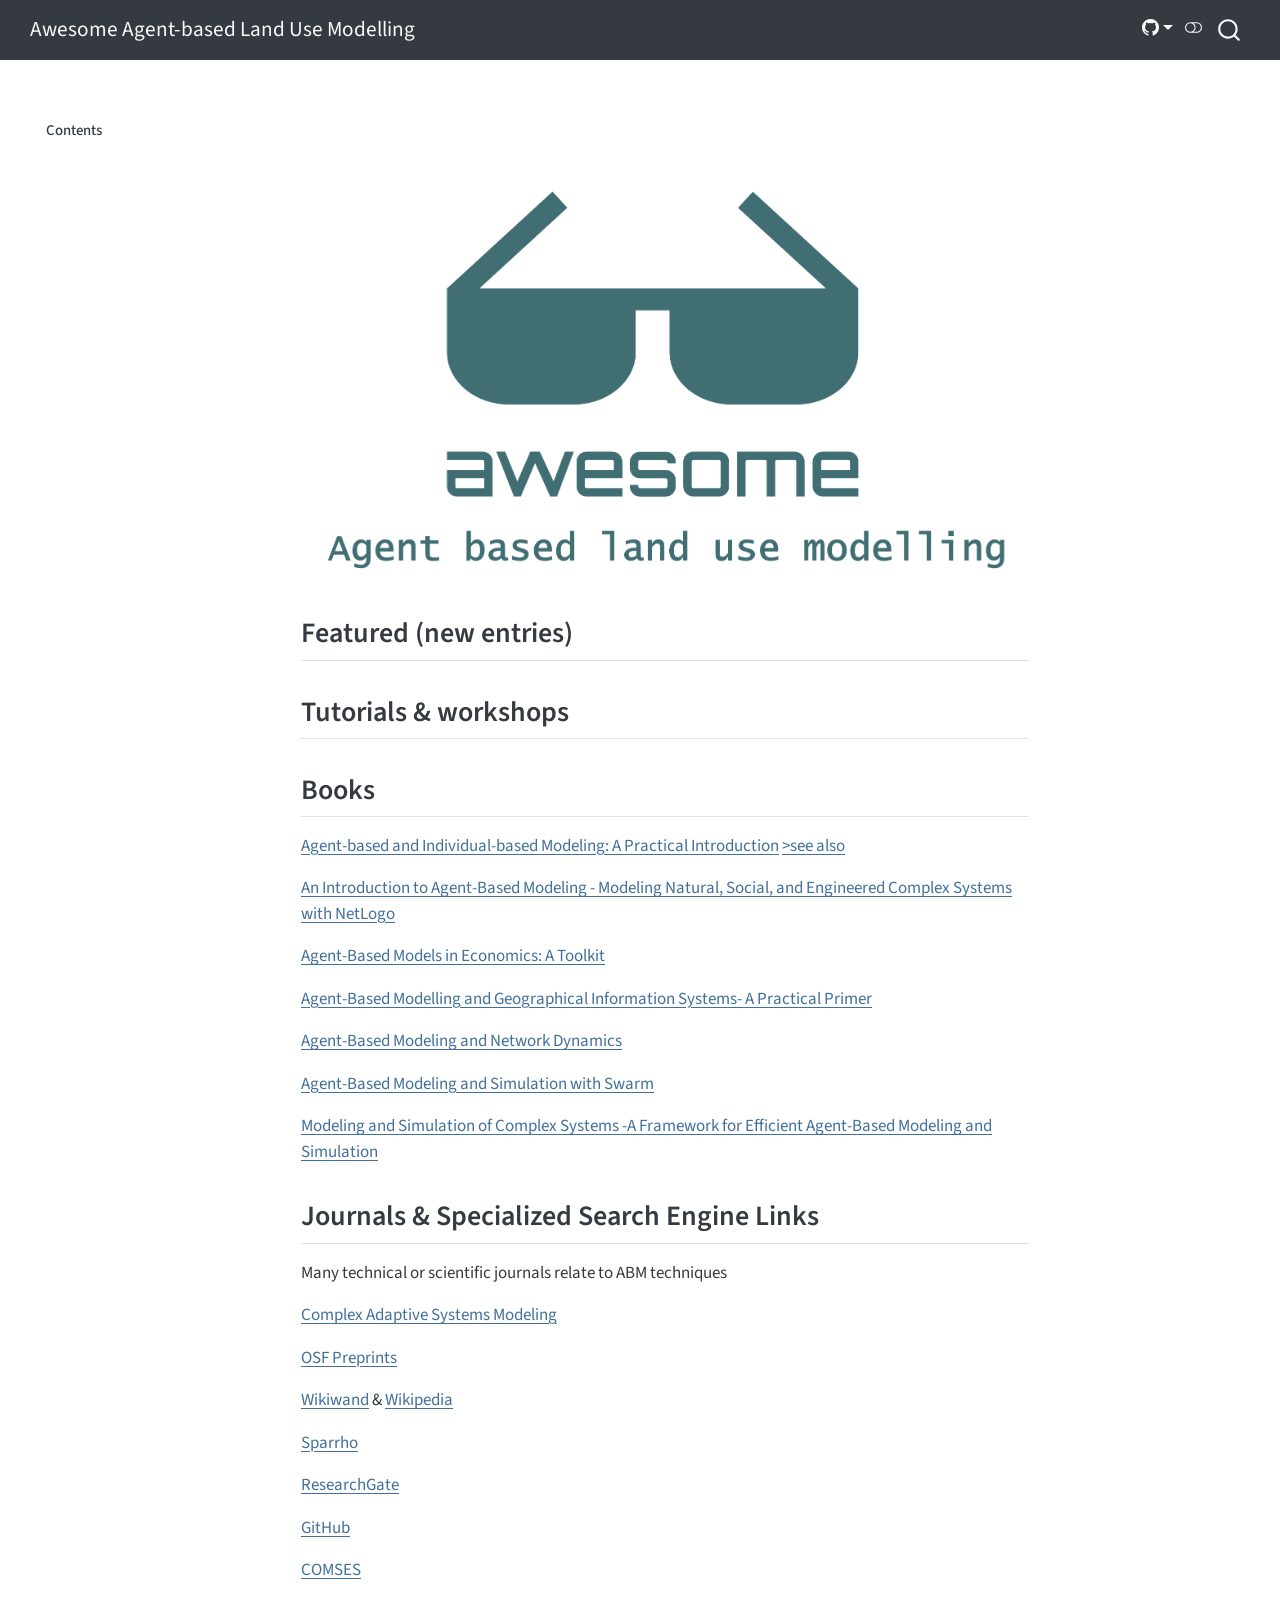
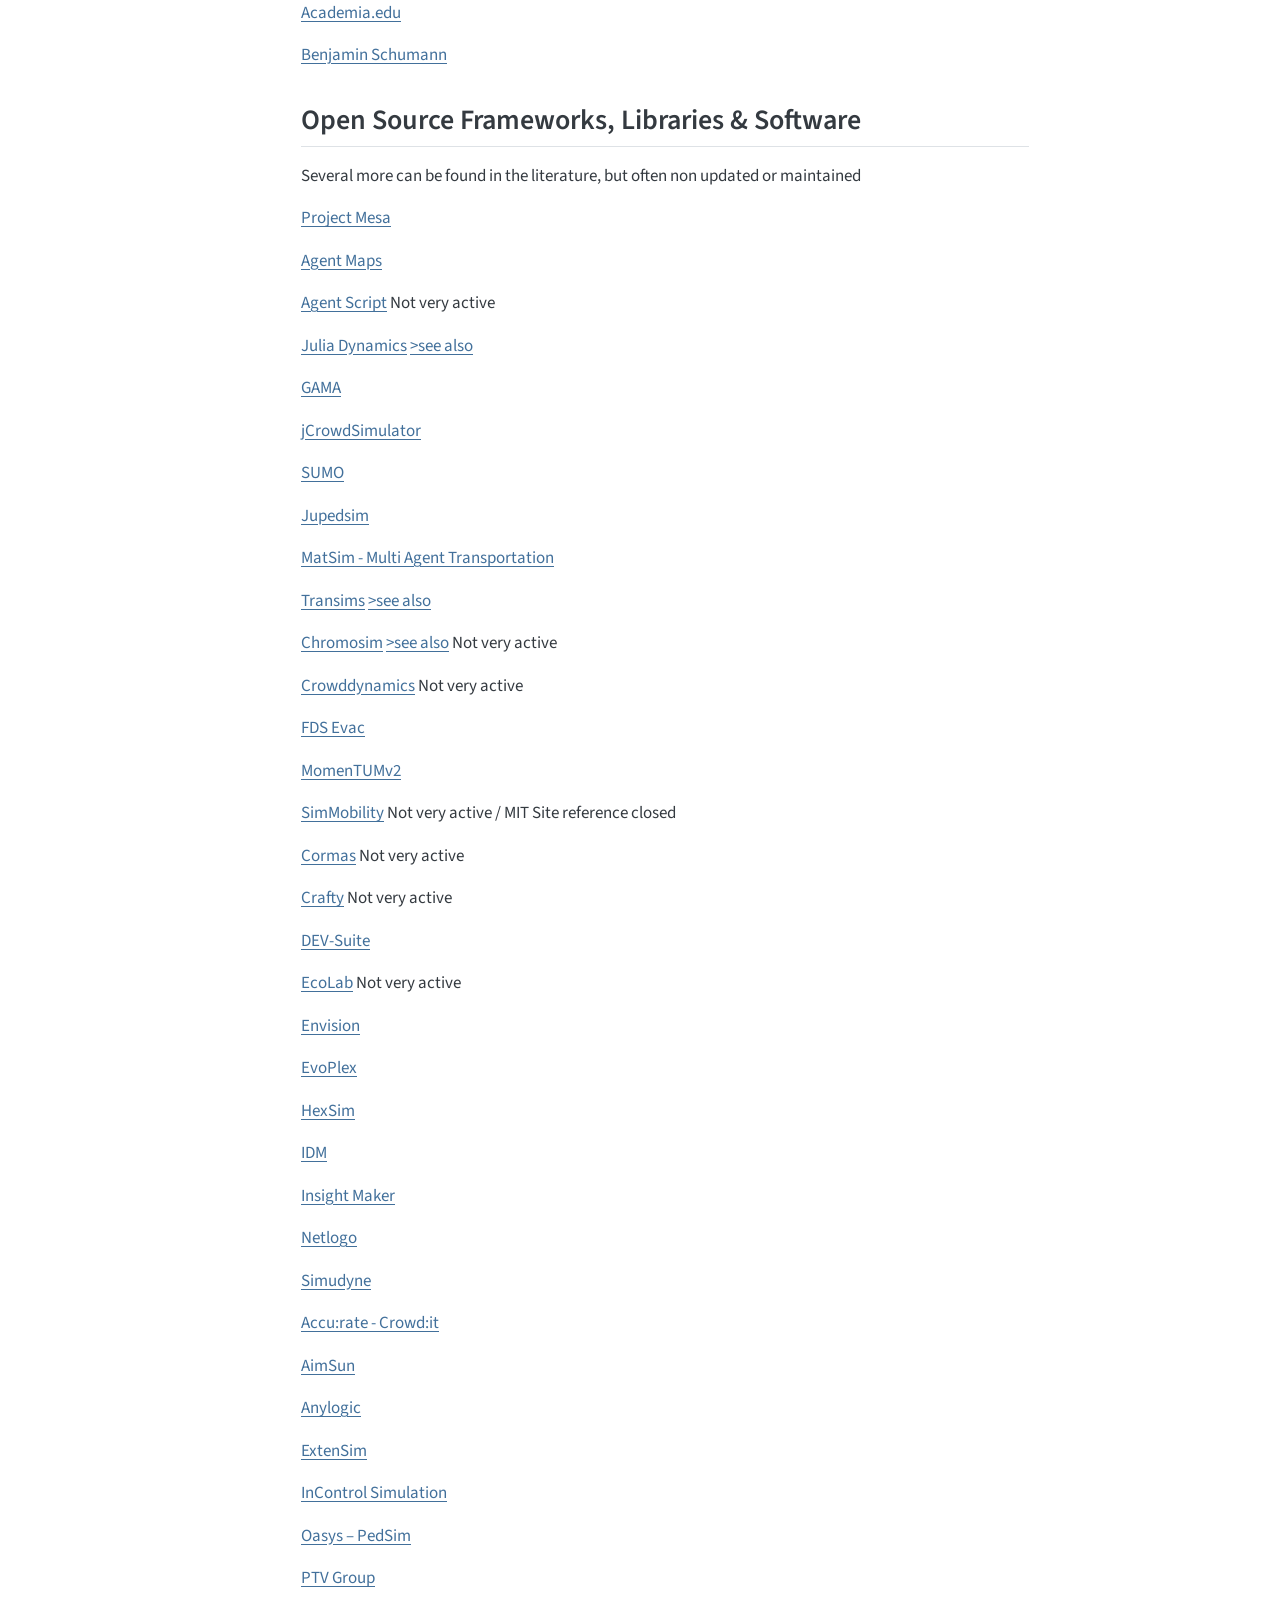
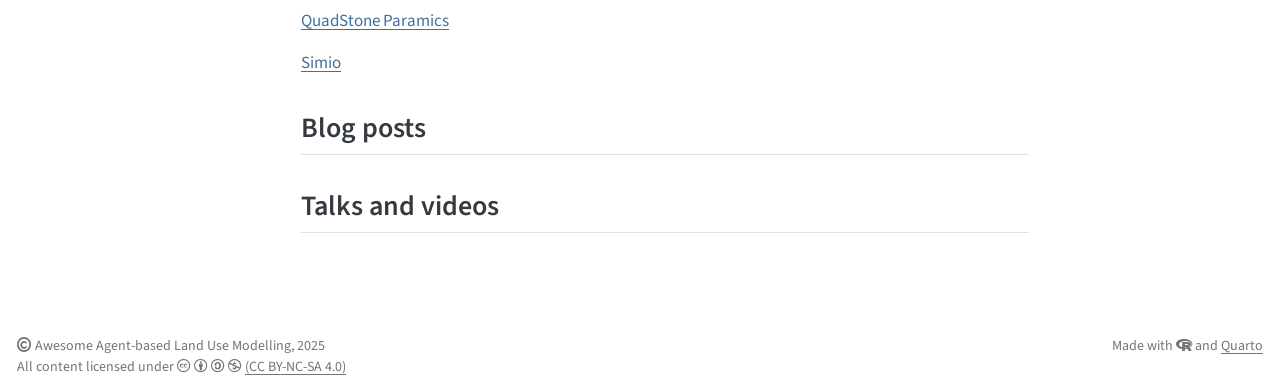
==== index.html @ b0cd5975 "Built site for gh-pages" ====
<!DOCTYPE html>
<html xmlns="http://www.w3.org/1999/xhtml" lang="en" xml:lang="en"><head>

<meta charset="utf-8">
<meta name="generator" content="quarto-1.6.42">

<meta name="viewport" content="width=device-width, initial-scale=1.0, user-scalable=yes">


<title>Awesome Agent-based Land Use Modelling</title>
<style>
code{white-space: pre-wrap;}
span.smallcaps{font-variant: small-caps;}
div.columns{display: flex; gap: min(4vw, 1.5em);}
div.column{flex: auto; overflow-x: auto;}
div.hanging-indent{margin-left: 1.5em; text-indent: -1.5em;}
ul.task-list{list-style: none;}
ul.task-list li input[type="checkbox"] {
  width: 0.8em;
  margin: 0 0.8em 0.2em -1em; /* quarto-specific, see https://github.com/quarto-dev/quarto-cli/issues/4556 */ 
  vertical-align: middle;
}
</style>


<script src="site_libs/quarto-nav/quarto-nav.js"></script>
<script src="site_libs/quarto-nav/headroom.min.js"></script>
<script src="site_libs/clipboard/clipboard.min.js"></script>
<script src="site_libs/quarto-search/autocomplete.umd.js"></script>
<script src="site_libs/quarto-search/fuse.min.js"></script>
<script src="site_libs/quarto-search/quarto-search.js"></script>
<meta name="quarto:offset" content="./">
<script src="site_libs/quarto-html/quarto.js"></script>
<script src="site_libs/quarto-html/popper.min.js"></script>
<script src="site_libs/quarto-html/tippy.umd.min.js"></script>
<script src="site_libs/quarto-html/anchor.min.js"></script>
<link href="site_libs/quarto-html/tippy.css" rel="stylesheet">
<link href="site_libs/quarto-html/quarto-syntax-highlighting-2f5df379a58b258e96c21c0638c20c03.css" rel="stylesheet" class="quarto-color-scheme" id="quarto-text-highlighting-styles">
<link href="site_libs/quarto-html/quarto-syntax-highlighting-dark-b53751a350365c71b6c909e95f209ed1.css" rel="prefetch" class="quarto-color-scheme quarto-color-alternate" id="quarto-text-highlighting-styles">
<script src="site_libs/bootstrap/bootstrap.min.js"></script>
<link href="site_libs/bootstrap/bootstrap-icons.css" rel="stylesheet">
<link href="site_libs/bootstrap/bootstrap-79fc0faba8f93c1e9584145461dfc6f0.min.css" rel="stylesheet" append-hash="true" class="quarto-color-scheme" id="quarto-bootstrap" data-mode="light">
<link href="site_libs/bootstrap/bootstrap-dark-ed43f40da3b7c6a1f9d95bc47860536c.min.css" rel="prefetch" append-hash="true" class="quarto-color-scheme quarto-color-alternate" id="quarto-bootstrap" data-mode="dark">
<link href="site_libs/quarto-contrib/fontawesome6-0.1.0/all.css" rel="stylesheet">
<link href="site_libs/quarto-contrib/fontawesome6-0.1.0/latex-fontsize.css" rel="stylesheet">
<script src="site_libs/quarto-contrib/glightbox/glightbox.min.js"></script>
<link href="site_libs/quarto-contrib/glightbox/glightbox.min.css" rel="stylesheet">
<link href="site_libs/quarto-contrib/glightbox/lightbox.css" rel="stylesheet">
<script id="quarto-search-options" type="application/json">{
  "location": "navbar",
  "copy-button": false,
  "collapse-after": 3,
  "panel-placement": "end",
  "type": "overlay",
  "limit": 50,
  "keyboard-shortcut": [
    "f",
    "/",
    "s"
  ],
  "show-item-context": false,
  "language": {
    "search-no-results-text": "No results",
    "search-matching-documents-text": "matching documents",
    "search-copy-link-title": "Copy link to search",
    "search-hide-matches-text": "Hide additional matches",
    "search-more-match-text": "more match in this document",
    "search-more-matches-text": "more matches in this document",
    "search-clear-button-title": "Clear",
    "search-text-placeholder": "",
    "search-detached-cancel-button-title": "Cancel",
    "search-submit-button-title": "Submit",
    "search-label": "Search"
  }
}</script>
<script async="" src="https://www.googletagmanager.com/gtag/js?id=G-9CCC34ZV10"></script>

<script type="text/javascript">

window.dataLayer = window.dataLayer || [];
function gtag(){dataLayer.push(arguments);}
gtag('js', new Date());
gtag('config', 'G-9CCC34ZV10', { 'anonymize_ip': true});
</script>


<link rel="stylesheet" href="index.css">
<meta property="og:title" content="Awesome Agent-based Land Use Modelling">
<meta property="og:description" content="An Awesome List of resources for Agent-based Land Use Modelling">
<meta property="og:image" content="https://github.com/awesome-ABM-LU/media/media.png">
<meta property="og:site_name" content="Awesome Agent-based Land Use Modelling">
<meta property="og:image:height" content="2407">
<meta property="og:image:width" content="3558">
</head>

<body class="nav-sidebar floating nav-fixed">

<div id="quarto-search-results"></div>
  <header id="quarto-header" class="headroom fixed-top">
    <nav class="navbar navbar-expand-lg " data-bs-theme="dark">
      <div class="navbar-container container-fluid">
      <div class="navbar-brand-container mx-auto">
    <a class="navbar-brand" href="./index.html">
    <span class="navbar-title">Awesome Agent-based Land Use Modelling</span>
    </a>
  </div>
        <div class="quarto-navbar-tools tools-end">
    <div class="dropdown">
      <a href="" title="" id="quarto-navigation-tool-dropdown-0" class="quarto-navigation-tool dropdown-toggle px-1" data-bs-toggle="dropdown" aria-expanded="false" role="link" aria-label=""><i class="bi bi-github"></i></a>
      <ul class="dropdown-menu dropdown-menu-end" aria-labelledby="quarto-navigation-tool-dropdown-0">
          <li>
            <a class="dropdown-item quarto-navbar-tools-item" href="https://github.com/awesome-ABM-LU/awesome-ABM-LU">
            Source Code
            </a>
          </li>
          <li>
            <a class="dropdown-item quarto-navbar-tools-item" href="https://github.com/awesome-ABM-LU/awesome-ABM-LU/issues">
            Report a Bug
            </a>
          </li>
      </ul>
    </div>
  <a href="" class="quarto-color-scheme-toggle quarto-navigation-tool  px-1" onclick="window.quartoToggleColorScheme(); return false;" title="Toggle dark mode"><i class="bi"></i></a>
</div>
          <div id="quarto-search" class="" title="Search"></div>
      </div> <!-- /container-fluid -->
    </nav>
  <nav class="quarto-secondary-nav">
    <div class="container-fluid d-flex">
      <button type="button" class="quarto-btn-toggle btn" data-bs-toggle="collapse" role="button" data-bs-target=".quarto-sidebar-collapse-item" aria-controls="quarto-sidebar" aria-expanded="false" aria-label="Toggle sidebar navigation" onclick="if (window.quartoToggleHeadroom) { window.quartoToggleHeadroom(); }">
        <i class="bi bi-layout-text-sidebar-reverse"></i>
      </button>
        <nav class="quarto-page-breadcrumbs" aria-label="breadcrumb"><ol class="breadcrumb"></ol></nav>
        <a class="flex-grow-1" role="navigation" data-bs-toggle="collapse" data-bs-target=".quarto-sidebar-collapse-item" aria-controls="quarto-sidebar" aria-expanded="false" aria-label="Toggle sidebar navigation" onclick="if (window.quartoToggleHeadroom) { window.quartoToggleHeadroom(); }">      
        </a>
      <button type="button" class="btn quarto-search-button" aria-label="Search" onclick="window.quartoOpenSearch();">
        <i class="bi bi-search"></i>
      </button>
    </div>
  </nav>
</header>
<!-- content -->
<div id="quarto-content" class="quarto-container page-columns page-rows-contents page-layout-article page-navbar">
<!-- sidebar -->
  <nav id="quarto-sidebar" class="sidebar collapse collapse-horizontal quarto-sidebar-collapse-item sidebar-navigation floating overflow-auto">
        <div class="mt-2 flex-shrink-0 align-items-center">
        <div class="sidebar-search">
        <div id="quarto-search" class="" title="Search"></div>
        </div>
        </div>
    <nav id="TOC" role="doc-toc" class="toc-active">
    <h2 id="toc-title">Contents</h2>
   
  <ul class="collapse">
  <li><a href="#featured-new-entries" id="toc-featured-new-entries" class="nav-link active" data-scroll-target="#featured-new-entries">Featured (new entries)</a></li>
  <li><a href="#tutorials-workshops" id="toc-tutorials-workshops" class="nav-link" data-scroll-target="#tutorials-workshops">Tutorials &amp; workshops</a></li>
  <li><a href="#books" id="toc-books" class="nav-link" data-scroll-target="#books">Books</a></li>
  <li><a href="#journals--specialized-search-engine-links" id="toc-journals--specialized-search-engine-links" class="nav-link" data-scroll-target="#journals--specialized-search-engine-links">Journals &amp; Specialized Search Engine Links</a></li>
  <li><a href="#open-source-frameworks-libraries--software" id="toc-open-source-frameworks-libraries--software" class="nav-link" data-scroll-target="#open-source-frameworks-libraries--software">Open Source Frameworks, Libraries &amp; Software</a></li>
  <li><a href="#blog-posts" id="toc-blog-posts" class="nav-link" data-scroll-target="#blog-posts">Blog posts</a></li>
  <li><a href="#talks-and-videos" id="toc-talks-and-videos" class="nav-link" data-scroll-target="#talks-and-videos">Talks and videos</a></li>
  </ul>
</nav>
</nav>
<div id="quarto-sidebar-glass" class="quarto-sidebar-collapse-item" data-bs-toggle="collapse" data-bs-target=".quarto-sidebar-collapse-item"></div>
<!-- margin-sidebar -->
    <div id="quarto-margin-sidebar" class="sidebar margin-sidebar zindex-bottom">
    </div>
<!-- main -->
<main class="content" id="quarto-document-content"><header id="title-block-header" class="quarto-title-block"></header>




<p><a href="media/media.png" class="lightbox" data-gallery="quarto-lightbox-gallery-1"><img src="media/media.png" class="img-fluid"></a></p>
<!-- {{< include sections/Contents.qmd >}} -->
<section id="featured-new-entries" class="level2">
<h2 class="anchored" data-anchor-id="featured-new-entries">Featured (new entries)</h2>
<!--lint enable awesome-list-item-->
<!--lint enable double-link-->
</section>
<section id="tutorials-workshops" class="level2">
<h2 class="anchored" data-anchor-id="tutorials-workshops">Tutorials &amp; workshops</h2>
</section>
<section id="books" class="level2">
<h2 class="anchored" data-anchor-id="books">Books</h2>
<p><a href="http://www.railsback-grimm-abm-book.com/">Agent-based and Individual-based Modeling: A Practical Introduction</a> <a href="https://press.princeton.edu/books/paperback/9780691096667/individual-based-modeling-and-ecology">&gt;see also</a></p>
<p><a href="https://mitpress.mit.edu/books/introduction-agent-based-modeling">An Introduction to Agent-Based Modeling - Modeling Natural, Social, and Engineered Complex Systems with NetLogo</a></p>
<p><a href="https://www.amazon.com/Agent-Based-Models-Economics-Domenico-Delli/dp/1108414990">Agent-Based Models in Economics: A Toolkit</a></p>
<p><a href="https://uk.sagepub.com/en-gb/eur/agent-based-modelling-and-geographical-information-systems/book250134">Agent-Based Modelling and Geographical Information Systems- A Practical Primer</a></p>
<p><a href="https://oxford.universitypressscholarship.com/view/10.1093/acprof:oso/9780198708285.001.0001/acprof-9780198708285?rskey=7mwT7m&amp;result=2">Agent-Based Modeling and Network Dynamics</a></p>
<p><a href="https://www.routledge.com/Agent-Based-Modeling-and-Simulation-with-Swarm-1st-Edition/Iba/p/book/9781138033702">Agent-Based Modeling and Simulation with Swarm</a></p>
<p><a href="https://www.springer.com/gp/book/9783658075286">Modeling and Simulation of Complex Systems -A Framework for Efficient Agent-Based Modeling and Simulation</a></p>
</section>
<section id="journals--specialized-search-engine-links" class="level2">
<h2 class="anchored" data-anchor-id="journals--specialized-search-engine-links">Journals &amp; Specialized Search Engine Links</h2>
<p>Many technical or scientific journals relate to ABM techniques</p>
<p><a href="https://link.springer.com/journal/40294">Complex Adaptive Systems Modeling</a></p>
<p><a href="https://osf.io/preprints/discover?q=Agent%20Based%20Modeling">OSF Preprints</a></p>
<p><a href="https://www.wikiwand.com/en/Agent-based_model">Wikiwand</a> &amp; <a href="https://en.wikipedia.org/wiki/Agent-based_model">Wikipedia</a></p>
<p><a href="https://www.sparrho.com/search/agent%20based%20modeling/">Sparrho</a></p>
<p><a href="https://www.researchgate.net/search.Search.html?type=researcher&amp;query=agent%20based%20modeling">ResearchGate</a></p>
<p><a href="https://github.com/search?q=agent+based+modeling&amp;type=Repositories">GitHub</a></p>
<p><a href="https://www.comses.net/resources/modeling-frameworks/">COMSES</a></p>
<p><a href="https://www.academia.edu/search?q=Agent%20Based%20Modeling">Academia.edu</a></p>
<p><a href="https://www.benjamin-schumann.com/blog">Benjamin Schumann</a></p>
</section>
<section id="open-source-frameworks-libraries--software" class="level2">
<h2 class="anchored" data-anchor-id="open-source-frameworks-libraries--software">Open Source Frameworks, Libraries &amp; Software</h2>
<p>Several more can be found in the literature, but often non updated or maintained</p>
<p><a href="https://github.com/projectmesa/mesa">Project Mesa</a></p>
<p><a href="https://github.com/noncomputable/AgentMaps">Agent Maps</a></p>
<p><a href="https://github.com/backspaces/agentscript0">Agent Script</a> Not very active</p>
<p><a href="https://github.com/JuliaDynamics/Agents.jl">Julia Dynamics</a> <a href="https://julialang.org/">&gt;see also</a></p>
<p><a href="https://gama-platform.github.io/">GAMA</a></p>
<p><a href="https://github.com/FraunhoferIVI/jCrowdSimulator">jCrowdSimulator</a></p>
<p><a href="https://sumo.dlr.de/docs/index.html">SUMO</a></p>
<p><a href="http://www.jupedsim.org">Jupedsim</a></p>
<p><a href="https://www.matsim.org">MatSim - Multi Agent Transportation</a></p>
<p><a href="https://en.wikipedia.org/wiki/Transims">Transims</a> <a href="https://code.google.com/archive/p/transims/">&gt;see also</a></p>
<p><a href="https://github.com/sylvain-faure/cromosim">Chromosim</a> <a href="http://www.cromosim.fr">&gt;see also</a> Not very active</p>
<p><a href="https://github.com/jaantollander/crowddynamics">Crowddynamics</a> Not very active</p>
<p><a href="https://github.com/firemodels/fds">FDS Evac</a></p>
<p><a href="https://github.com/tumcms/MomenTUM">MomenTUMv2</a></p>
<p><a href="https://github.com/smart-fm/simmobility-prod">SimMobility</a> Not very active / MIT Site reference closed</p>
<p><a href="http://cormas.cirad.fr/en/outil/outil.htm">Cormas</a> Not very active</p>
<p><a href="https://www.wiki.ed.ac.uk/display/CRAFTY/Home">Crafty</a> Not very active</p>
<p><a href="https://acims.asu.edu/software/devs-suite/">DEV-Suite</a></p>
<p><a href="http://ecolab.sourceforge.net">EcoLab</a> Not very active</p>
<p><a href="http://envision.bioe.orst.edu">Envision</a></p>
<p><a href="https://evoplex.org">EvoPlex</a></p>
<p><a href="https://www.hexsim.net">HexSim</a></p>
<p><a href="https://www.idmod.org/documentation">IDM</a></p>
<p><a href="https://insightmaker.com">Insight Maker</a></p>
<p><a href="https://ccl.northwestern.edu/netlogo/">Netlogo</a></p>
<p><a href="https://simudyne.com">Simudyne</a></p>
<p><a href="https://www.accu-rate.de/en/">Accu:rate - Crowd:it</a></p>
<p><a href="https://www.aimsun.com/">AimSun</a></p>
<p><a href="https://www.anylogic.com/">Anylogic</a></p>
<p><a href="https://extendsim.com/">ExtenSim</a></p>
<p><a href="https://www.incontrolsim.com/">InControl Simulation</a></p>
<p><a href="https://www.oasys-software.com/">Oasys – PedSim</a></p>
<p><a href="https://www.ptvgroup.com/en/">PTV Group</a></p>
<p><a href="http://www.paramics-online.com/">QuadStone Paramics</a></p>
<p><a href="https://www.simio.com/">Simio</a></p>
</section>
<section id="blog-posts" class="level2">
<h2 class="anchored" data-anchor-id="blog-posts">Blog posts</h2>
</section>
<section id="talks-and-videos" class="level2">
<h2 class="anchored" data-anchor-id="talks-and-videos">Talks and videos</h2>


</section>

<a onclick="window.scrollTo(0, 0); return false;" role="button" id="quarto-back-to-top"><i class="bi bi-arrow-up"></i> Back to top</a></main> <!-- /main -->
<script id="quarto-html-after-body" type="application/javascript">
window.document.addEventListener("DOMContentLoaded", function (event) {
  const toggleBodyColorMode = (bsSheetEl) => {
    const mode = bsSheetEl.getAttribute("data-mode");
    const bodyEl = window.document.querySelector("body");
    if (mode === "dark") {
      bodyEl.classList.add("quarto-dark");
      bodyEl.classList.remove("quarto-light");
    } else {
      bodyEl.classList.add("quarto-light");
      bodyEl.classList.remove("quarto-dark");
    }
  }
  const toggleBodyColorPrimary = () => {
    const bsSheetEl = window.document.querySelector("link#quarto-bootstrap");
    if (bsSheetEl) {
      toggleBodyColorMode(bsSheetEl);
    }
  }
  toggleBodyColorPrimary();  
  const disableStylesheet = (stylesheets) => {
    for (let i=0; i < stylesheets.length; i++) {
      const stylesheet = stylesheets[i];
      stylesheet.rel = 'prefetch';
    }
  }
  const enableStylesheet = (stylesheets) => {
    for (let i=0; i < stylesheets.length; i++) {
      const stylesheet = stylesheets[i];
      stylesheet.rel = 'stylesheet';
    }
  }
  const manageTransitions = (selector, allowTransitions) => {
    const els = window.document.querySelectorAll(selector);
    for (let i=0; i < els.length; i++) {
      const el = els[i];
      if (allowTransitions) {
        el.classList.remove('notransition');
      } else {
        el.classList.add('notransition');
      }
    }
  }
  const toggleGiscusIfUsed = (isAlternate, darkModeDefault) => {
    const baseTheme = document.querySelector('#giscus-base-theme')?.value ?? 'light';
    const alternateTheme = document.querySelector('#giscus-alt-theme')?.value ?? 'dark';
    let newTheme = '';
    if(darkModeDefault) {
      newTheme = isAlternate ? baseTheme : alternateTheme;
    } else {
      newTheme = isAlternate ? alternateTheme : baseTheme;
    }
    const changeGiscusTheme = () => {
      // From: https://github.com/giscus/giscus/issues/336
      const sendMessage = (message) => {
        const iframe = document.querySelector('iframe.giscus-frame');
        if (!iframe) return;
        iframe.contentWindow.postMessage({ giscus: message }, 'https://giscus.app');
      }
      sendMessage({
        setConfig: {
          theme: newTheme
        }
      });
    }
    const isGiscussLoaded = window.document.querySelector('iframe.giscus-frame') !== null;
    if (isGiscussLoaded) {
      changeGiscusTheme();
    }
  }
  const toggleColorMode = (alternate) => {
    // Switch the stylesheets
    const alternateStylesheets = window.document.querySelectorAll('link.quarto-color-scheme.quarto-color-alternate');
    manageTransitions('#quarto-margin-sidebar .nav-link', false);
    if (alternate) {
      enableStylesheet(alternateStylesheets);
      for (const sheetNode of alternateStylesheets) {
        if (sheetNode.id === "quarto-bootstrap") {
          toggleBodyColorMode(sheetNode);
        }
      }
    } else {
      disableStylesheet(alternateStylesheets);
      toggleBodyColorPrimary();
    }
    manageTransitions('#quarto-margin-sidebar .nav-link', true);
    // Switch the toggles
    const toggles = window.document.querySelectorAll('.quarto-color-scheme-toggle');
    for (let i=0; i < toggles.length; i++) {
      const toggle = toggles[i];
      if (toggle) {
        if (alternate) {
          toggle.classList.add("alternate");     
        } else {
          toggle.classList.remove("alternate");
        }
      }
    }
    // Hack to workaround the fact that safari doesn't
    // properly recolor the scrollbar when toggling (#1455)
    if (navigator.userAgent.indexOf('Safari') > 0 && navigator.userAgent.indexOf('Chrome') == -1) {
      manageTransitions("body", false);
      window.scrollTo(0, 1);
      setTimeout(() => {
        window.scrollTo(0, 0);
        manageTransitions("body", true);
      }, 40);  
    }
  }
  const isFileUrl = () => { 
    return window.location.protocol === 'file:';
  }
  const hasAlternateSentinel = () => {  
    let styleSentinel = getColorSchemeSentinel();
    if (styleSentinel !== null) {
      return styleSentinel === "alternate";
    } else {
      return false;
    }
  }
  const setStyleSentinel = (alternate) => {
    const value = alternate ? "alternate" : "default";
    if (!isFileUrl()) {
      window.localStorage.setItem("quarto-color-scheme", value);
    } else {
      localAlternateSentinel = value;
    }
  }
  const getColorSchemeSentinel = () => {
    if (!isFileUrl()) {
      const storageValue = window.localStorage.getItem("quarto-color-scheme");
      return storageValue != null ? storageValue : localAlternateSentinel;
    } else {
      return localAlternateSentinel;
    }
  }
  const darkModeDefault = false;
  let localAlternateSentinel = darkModeDefault ? 'alternate' : 'default';
  // Dark / light mode switch
  window.quartoToggleColorScheme = () => {
    // Read the current dark / light value 
    let toAlternate = !hasAlternateSentinel();
    toggleColorMode(toAlternate);
    setStyleSentinel(toAlternate);
    toggleGiscusIfUsed(toAlternate, darkModeDefault);
  };
  // Ensure there is a toggle, if there isn't float one in the top right
  if (window.document.querySelector('.quarto-color-scheme-toggle') === null) {
    const a = window.document.createElement('a');
    a.classList.add('top-right');
    a.classList.add('quarto-color-scheme-toggle');
    a.href = "";
    a.onclick = function() { try { window.quartoToggleColorScheme(); } catch {} return false; };
    const i = window.document.createElement("i");
    i.classList.add('bi');
    a.appendChild(i);
    window.document.body.appendChild(a);
  }
  // Switch to dark mode if need be
  if (hasAlternateSentinel()) {
    toggleColorMode(true);
  } else {
    toggleColorMode(false);
  }
  const icon = "";
  const anchorJS = new window.AnchorJS();
  anchorJS.options = {
    placement: 'right',
    icon: icon
  };
  anchorJS.add('.anchored');
  const isCodeAnnotation = (el) => {
    for (const clz of el.classList) {
      if (clz.startsWith('code-annotation-')) {                     
        return true;
      }
    }
    return false;
  }
  const onCopySuccess = function(e) {
    // button target
    const button = e.trigger;
    // don't keep focus
    button.blur();
    // flash "checked"
    button.classList.add('code-copy-button-checked');
    var currentTitle = button.getAttribute("title");
    button.setAttribute("title", "Copied!");
    let tooltip;
    if (window.bootstrap) {
      button.setAttribute("data-bs-toggle", "tooltip");
      button.setAttribute("data-bs-placement", "left");
      button.setAttribute("data-bs-title", "Copied!");
      tooltip = new bootstrap.Tooltip(button, 
        { trigger: "manual", 
          customClass: "code-copy-button-tooltip",
          offset: [0, -8]});
      tooltip.show();    
    }
    setTimeout(function() {
      if (tooltip) {
        tooltip.hide();
        button.removeAttribute("data-bs-title");
        button.removeAttribute("data-bs-toggle");
        button.removeAttribute("data-bs-placement");
      }
      button.setAttribute("title", currentTitle);
      button.classList.remove('code-copy-button-checked');
    }, 1000);
    // clear code selection
    e.clearSelection();
  }
  const getTextToCopy = function(trigger) {
      const codeEl = trigger.previousElementSibling.cloneNode(true);
      for (const childEl of codeEl.children) {
        if (isCodeAnnotation(childEl)) {
          childEl.remove();
        }
      }
      return codeEl.innerText;
  }
  const clipboard = new window.ClipboardJS('.code-copy-button:not([data-in-quarto-modal])', {
    text: getTextToCopy
  });
  clipboard.on('success', onCopySuccess);
  if (window.document.getElementById('quarto-embedded-source-code-modal')) {
    const clipboardModal = new window.ClipboardJS('.code-copy-button[data-in-quarto-modal]', {
      text: getTextToCopy,
      container: window.document.getElementById('quarto-embedded-source-code-modal')
    });
    clipboardModal.on('success', onCopySuccess);
  }
    var localhostRegex = new RegExp(/^(?:http|https):\/\/localhost\:?[0-9]*\//);
    var mailtoRegex = new RegExp(/^mailto:/);
      var filterRegex = new RegExp("https:\/\/github\.com\/awesome-ABM-LU\/");
    var isInternal = (href) => {
        return filterRegex.test(href) || localhostRegex.test(href) || mailtoRegex.test(href);
    }
    // Inspect non-navigation links and adorn them if external
 	var links = window.document.querySelectorAll('a[href]:not(.nav-link):not(.navbar-brand):not(.toc-action):not(.sidebar-link):not(.sidebar-item-toggle):not(.pagination-link):not(.no-external):not([aria-hidden]):not(.dropdown-item):not(.quarto-navigation-tool):not(.about-link)');
    for (var i=0; i<links.length; i++) {
      const link = links[i];
      if (!isInternal(link.href)) {
        // undo the damage that might have been done by quarto-nav.js in the case of
        // links that we want to consider external
        if (link.dataset.originalHref !== undefined) {
          link.href = link.dataset.originalHref;
        }
      }
    }
  function tippyHover(el, contentFn, onTriggerFn, onUntriggerFn) {
    const config = {
      allowHTML: true,
      maxWidth: 500,
      delay: 100,
      arrow: false,
      appendTo: function(el) {
          return el.parentElement;
      },
      interactive: true,
      interactiveBorder: 10,
      theme: 'quarto',
      placement: 'bottom-start',
    };
    if (contentFn) {
      config.content = contentFn;
    }
    if (onTriggerFn) {
      config.onTrigger = onTriggerFn;
    }
    if (onUntriggerFn) {
      config.onUntrigger = onUntriggerFn;
    }
    window.tippy(el, config); 
  }
  const noterefs = window.document.querySelectorAll('a[role="doc-noteref"]');
  for (var i=0; i<noterefs.length; i++) {
    const ref = noterefs[i];
    tippyHover(ref, function() {
      // use id or data attribute instead here
      let href = ref.getAttribute('data-footnote-href') || ref.getAttribute('href');
      try { href = new URL(href).hash; } catch {}
      const id = href.replace(/^#\/?/, "");
      const note = window.document.getElementById(id);
      if (note) {
        return note.innerHTML;
      } else {
        return "";
      }
    });
  }
  const xrefs = window.document.querySelectorAll('a.quarto-xref');
  const processXRef = (id, note) => {
    // Strip column container classes
    const stripColumnClz = (el) => {
      el.classList.remove("page-full", "page-columns");
      if (el.children) {
        for (const child of el.children) {
          stripColumnClz(child);
        }
      }
    }
    stripColumnClz(note)
    if (id === null || id.startsWith('sec-')) {
      // Special case sections, only their first couple elements
      const container = document.createElement("div");
      if (note.children && note.children.length > 2) {
        container.appendChild(note.children[0].cloneNode(true));
        for (let i = 1; i < note.children.length; i++) {
          const child = note.children[i];
          if (child.tagName === "P" && child.innerText === "") {
            continue;
          } else {
            container.appendChild(child.cloneNode(true));
            break;
          }
        }
        if (window.Quarto?.typesetMath) {
          window.Quarto.typesetMath(container);
        }
        return container.innerHTML
      } else {
        if (window.Quarto?.typesetMath) {
          window.Quarto.typesetMath(note);
        }
        return note.innerHTML;
      }
    } else {
      // Remove any anchor links if they are present
      const anchorLink = note.querySelector('a.anchorjs-link');
      if (anchorLink) {
        anchorLink.remove();
      }
      if (window.Quarto?.typesetMath) {
        window.Quarto.typesetMath(note);
      }
      if (note.classList.contains("callout")) {
        return note.outerHTML;
      } else {
        return note.innerHTML;
      }
    }
  }
  for (var i=0; i<xrefs.length; i++) {
    const xref = xrefs[i];
    tippyHover(xref, undefined, function(instance) {
      instance.disable();
      let url = xref.getAttribute('href');
      let hash = undefined; 
      if (url.startsWith('#')) {
        hash = url;
      } else {
        try { hash = new URL(url).hash; } catch {}
      }
      if (hash) {
        const id = hash.replace(/^#\/?/, "");
        const note = window.document.getElementById(id);
        if (note !== null) {
          try {
            const html = processXRef(id, note.cloneNode(true));
            instance.setContent(html);
          } finally {
            instance.enable();
            instance.show();
          }
        } else {
          // See if we can fetch this
          fetch(url.split('#')[0])
          .then(res => res.text())
          .then(html => {
            const parser = new DOMParser();
            const htmlDoc = parser.parseFromString(html, "text/html");
            const note = htmlDoc.getElementById(id);
            if (note !== null) {
              const html = processXRef(id, note);
              instance.setContent(html);
            } 
          }).finally(() => {
            instance.enable();
            instance.show();
          });
        }
      } else {
        // See if we can fetch a full url (with no hash to target)
        // This is a special case and we should probably do some content thinning / targeting
        fetch(url)
        .then(res => res.text())
        .then(html => {
          const parser = new DOMParser();
          const htmlDoc = parser.parseFromString(html, "text/html");
          const note = htmlDoc.querySelector('main.content');
          if (note !== null) {
            // This should only happen for chapter cross references
            // (since there is no id in the URL)
            // remove the first header
            if (note.children.length > 0 && note.children[0].tagName === "HEADER") {
              note.children[0].remove();
            }
            const html = processXRef(null, note);
            instance.setContent(html);
          } 
        }).finally(() => {
          instance.enable();
          instance.show();
        });
      }
    }, function(instance) {
    });
  }
      let selectedAnnoteEl;
      const selectorForAnnotation = ( cell, annotation) => {
        let cellAttr = 'data-code-cell="' + cell + '"';
        let lineAttr = 'data-code-annotation="' +  annotation + '"';
        const selector = 'span[' + cellAttr + '][' + lineAttr + ']';
        return selector;
      }
      const selectCodeLines = (annoteEl) => {
        const doc = window.document;
        const targetCell = annoteEl.getAttribute("data-target-cell");
        const targetAnnotation = annoteEl.getAttribute("data-target-annotation");
        const annoteSpan = window.document.querySelector(selectorForAnnotation(targetCell, targetAnnotation));
        const lines = annoteSpan.getAttribute("data-code-lines").split(",");
        const lineIds = lines.map((line) => {
          return targetCell + "-" + line;
        })
        let top = null;
        let height = null;
        let parent = null;
        if (lineIds.length > 0) {
            //compute the position of the single el (top and bottom and make a div)
            const el = window.document.getElementById(lineIds[0]);
            top = el.offsetTop;
            height = el.offsetHeight;
            parent = el.parentElement.parentElement;
          if (lineIds.length > 1) {
            const lastEl = window.document.getElementById(lineIds[lineIds.length - 1]);
            const bottom = lastEl.offsetTop + lastEl.offsetHeight;
            height = bottom - top;
          }
          if (top !== null && height !== null && parent !== null) {
            // cook up a div (if necessary) and position it 
            let div = window.document.getElementById("code-annotation-line-highlight");
            if (div === null) {
              div = window.document.createElement("div");
              div.setAttribute("id", "code-annotation-line-highlight");
              div.style.position = 'absolute';
              parent.appendChild(div);
            }
            div.style.top = top - 2 + "px";
            div.style.height = height + 4 + "px";
            div.style.left = 0;
            let gutterDiv = window.document.getElementById("code-annotation-line-highlight-gutter");
            if (gutterDiv === null) {
              gutterDiv = window.document.createElement("div");
              gutterDiv.setAttribute("id", "code-annotation-line-highlight-gutter");
              gutterDiv.style.position = 'absolute';
              const codeCell = window.document.getElementById(targetCell);
              const gutter = codeCell.querySelector('.code-annotation-gutter');
              gutter.appendChild(gutterDiv);
            }
            gutterDiv.style.top = top - 2 + "px";
            gutterDiv.style.height = height + 4 + "px";
          }
          selectedAnnoteEl = annoteEl;
        }
      };
      const unselectCodeLines = () => {
        const elementsIds = ["code-annotation-line-highlight", "code-annotation-line-highlight-gutter"];
        elementsIds.forEach((elId) => {
          const div = window.document.getElementById(elId);
          if (div) {
            div.remove();
          }
        });
        selectedAnnoteEl = undefined;
      };
        // Handle positioning of the toggle
    window.addEventListener(
      "resize",
      throttle(() => {
        elRect = undefined;
        if (selectedAnnoteEl) {
          selectCodeLines(selectedAnnoteEl);
        }
      }, 10)
    );
    function throttle(fn, ms) {
    let throttle = false;
    let timer;
      return (...args) => {
        if(!throttle) { // first call gets through
            fn.apply(this, args);
            throttle = true;
        } else { // all the others get throttled
            if(timer) clearTimeout(timer); // cancel #2
            timer = setTimeout(() => {
              fn.apply(this, args);
              timer = throttle = false;
            }, ms);
        }
      };
    }
      // Attach click handler to the DT
      const annoteDls = window.document.querySelectorAll('dt[data-target-cell]');
      for (const annoteDlNode of annoteDls) {
        annoteDlNode.addEventListener('click', (event) => {
          const clickedEl = event.target;
          if (clickedEl !== selectedAnnoteEl) {
            unselectCodeLines();
            const activeEl = window.document.querySelector('dt[data-target-cell].code-annotation-active');
            if (activeEl) {
              activeEl.classList.remove('code-annotation-active');
            }
            selectCodeLines(clickedEl);
            clickedEl.classList.add('code-annotation-active');
          } else {
            // Unselect the line
            unselectCodeLines();
            clickedEl.classList.remove('code-annotation-active');
          }
        });
      }
  const findCites = (el) => {
    const parentEl = el.parentElement;
    if (parentEl) {
      const cites = parentEl.dataset.cites;
      if (cites) {
        return {
          el,
          cites: cites.split(' ')
        };
      } else {
        return findCites(el.parentElement)
      }
    } else {
      return undefined;
    }
  };
  var bibliorefs = window.document.querySelectorAll('a[role="doc-biblioref"]');
  for (var i=0; i<bibliorefs.length; i++) {
    const ref = bibliorefs[i];
    const citeInfo = findCites(ref);
    if (citeInfo) {
      tippyHover(citeInfo.el, function() {
        var popup = window.document.createElement('div');
        citeInfo.cites.forEach(function(cite) {
          var citeDiv = window.document.createElement('div');
          citeDiv.classList.add('hanging-indent');
          citeDiv.classList.add('csl-entry');
          var biblioDiv = window.document.getElementById('ref-' + cite);
          if (biblioDiv) {
            citeDiv.innerHTML = biblioDiv.innerHTML;
          }
          popup.appendChild(citeDiv);
        });
        return popup.innerHTML;
      });
    }
  }
});
</script>
</div> <!-- /content -->
<footer class="footer">
  <div class="nav-footer">
    <div class="nav-footer-left">
<p><i class="fa-regular fa-copyright" aria-label="copyright"></i> Awesome Agent-based Land Use Modelling, 2025<br> All content licensed under <i class="fa-brands fa-creative-commons" aria-label="creative-commons"></i> <i class="fa-brands fa-creative-commons-by" aria-label="creative-commons-by"></i> <i class="fa-brands fa-creative-commons-sa" aria-label="creative-commons-sa"></i> <i class="fa-brands fa-creative-commons-nc" aria-label="creative-commons-nc"></i> <a href="http://creativecommons.org/licenses/by-nc-sa/4.0/">(CC BY-NC-SA 4.0)</a></p>
</div>   
    <div class="nav-footer-center">
      &nbsp;
    </div>
    <div class="nav-footer-right">
<p>Made with <i class="fa-brands fa-r-project" aria-label="r-project"></i> and <a href="https://quarto.org/">Quarto</a><br></p>
</div>
  </div>
</footer>
<script type="application/javascript" src="light-dark.js"></script>
<script>var lightboxQuarto = GLightbox({"closeEffect":"zoom","descPosition":"bottom","loop":false,"openEffect":"zoom","selector":".lightbox"});
(function() {
  let previousOnload = window.onload;
  window.onload = () => {
    if (previousOnload) {
      previousOnload();
    }
    lightboxQuarto.on('slide_before_load', (data) => {
      const { slideIndex, slideNode, slideConfig, player, trigger } = data;
      const href = trigger.getAttribute('href');
      if (href !== null) {
        const imgEl = window.document.querySelector(`a[href="${href}"] img`);
        if (imgEl !== null) {
          const srcAttr = imgEl.getAttribute("src");
          if (srcAttr && srcAttr.startsWith("data:")) {
            slideConfig.href = srcAttr;
          }
        }
      } 
    });
  
    lightboxQuarto.on('slide_after_load', (data) => {
      const { slideIndex, slideNode, slideConfig, player, trigger } = data;
      if (window.Quarto?.typesetMath) {
        window.Quarto.typesetMath(slideNode);
      }
    });
  
  };
  
})();
          </script>




</body></html>
---- site_libs/quarto-html/tippy.css ----
.tippy-box[data-animation=fade][data-state=hidden]{opacity:0}[data-tippy-root]{max-width:calc(100vw - 10px)}.tippy-box{position:relative;background-color:#333;color:#fff;border-radius:4px;font-size:14px;line-height:1.4;white-space:normal;outline:0;transition-property:transform,visibility,opacity}.tippy-box[data-placement^=top]>.tippy-arrow{bottom:0}.tippy-box[data-placement^=top]>.tippy-arrow:before{bottom:-7px;left:0;border-width:8px 8px 0;border-top-color:initial;transform-origin:center top}.tippy-box[data-placement^=bottom]>.tippy-arrow{top:0}.tippy-box[data-placement^=bottom]>.tippy-arrow:before{top:-7px;left:0;border-width:0 8px 8px;border-bottom-color:initial;transform-origin:center bottom}.tippy-box[data-placement^=left]>.tippy-arrow{right:0}.tippy-box[data-placement^=left]>.tippy-arrow:before{border-width:8px 0 8px 8px;border-left-color:initial;right:-7px;transform-origin:center left}.tippy-box[data-placement^=right]>.tippy-arrow{left:0}.tippy-box[data-placement^=right]>.tippy-arrow:before{left:-7px;border-width:8px 8px 8px 0;border-right-color:initial;transform-origin:center right}.tippy-box[data-inertia][data-state=visible]{transition-timing-function:cubic-bezier(.54,1.5,.38,1.11)}.tippy-arrow{width:16px;height:16px;color:#333}.tippy-arrow:before{content:"";position:absolute;border-color:transparent;border-style:solid}.tippy-content{position:relative;padding:5px 9px;z-index:1}
---- site_libs/quarto-html/quarto-syntax-highlighting-2f5df379a58b258e96c21c0638c20c03.css ----
/* quarto syntax highlight colors */
:root {
  --quarto-hl-ot-color: #003B4F;
  --quarto-hl-at-color: #657422;
  --quarto-hl-ss-color: #20794D;
  --quarto-hl-an-color: #5E5E5E;
  --quarto-hl-fu-color: #4758AB;
  --quarto-hl-st-color: #20794D;
  --quarto-hl-cf-color: #003B4F;
  --quarto-hl-op-color: #5E5E5E;
  --quarto-hl-er-color: #AD0000;
  --quarto-hl-bn-color: #AD0000;
  --quarto-hl-al-color: #AD0000;
  --quarto-hl-va-color: #111111;
  --quarto-hl-bu-color: inherit;
  --quarto-hl-ex-color: inherit;
  --quarto-hl-pp-color: #AD0000;
  --quarto-hl-in-color: #5E5E5E;
  --quarto-hl-vs-color: #20794D;
  --quarto-hl-wa-color: #5E5E5E;
  --quarto-hl-do-color: #5E5E5E;
  --quarto-hl-im-color: #00769E;
  --quarto-hl-ch-color: #20794D;
  --quarto-hl-dt-color: #AD0000;
  --quarto-hl-fl-color: #AD0000;
  --quarto-hl-co-color: #5E5E5E;
  --quarto-hl-cv-color: #5E5E5E;
  --quarto-hl-cn-color: #8f5902;
  --quarto-hl-sc-color: #5E5E5E;
  --quarto-hl-dv-color: #AD0000;
  --quarto-hl-kw-color: #003B4F;
}

/* other quarto variables */
:root {
  --quarto-font-monospace: SFMono-Regular, Menlo, Monaco, Consolas, "Liberation Mono", "Courier New", monospace;
}

pre > code.sourceCode > span {
  color: #003B4F;
}

code span {
  color: #003B4F;
}

code.sourceCode > span {
  color: #003B4F;
}

div.sourceCode,
div.sourceCode pre.sourceCode {
  color: #003B4F;
}

code span.ot {
  color: #003B4F;
  font-style: inherit;
}

code span.at {
  color: #657422;
  font-style: inherit;
}

code span.ss {
  color: #20794D;
  font-style: inherit;
}

code span.an {
  color: #5E5E5E;
  font-style: inherit;
}

code span.fu {
  color: #4758AB;
  font-style: inherit;
}

code span.st {
  color: #20794D;
  font-style: inherit;
}

code span.cf {
  color: #003B4F;
  font-weight: bold;
  font-style: inherit;
}

code span.op {
  color: #5E5E5E;
  font-style: inherit;
}

code span.er {
  color: #AD0000;
  font-style: inherit;
}

code span.bn {
  color: #AD0000;
  font-style: inherit;
}

code span.al {
  color: #AD0000;
  font-style: inherit;
}

code span.va {
  color: #111111;
  font-style: inherit;
}

code span.bu {
  font-style: inherit;
}

code span.ex {
  font-style: inherit;
}

code span.pp {
  color: #AD0000;
  font-style: inherit;
}

code span.in {
  color: #5E5E5E;
  font-style: inherit;
}

code span.vs {
  color: #20794D;
  font-style: inherit;
}

code span.wa {
  color: #5E5E5E;
  font-style: italic;
}

code span.do {
  color: #5E5E5E;
  font-style: italic;
}

code span.im {
  color: #00769E;
  font-style: inherit;
}

code span.ch {
  color: #20794D;
  font-style: inherit;
}

code span.dt {
  color: #AD0000;
  font-style: inherit;
}

code span.fl {
  color: #AD0000;
  font-style: inherit;
}

code span.co {
  color: #5E5E5E;
  font-style: inherit;
}

code span.cv {
  color: #5E5E5E;
  font-style: italic;
}

code span.cn {
  color: #8f5902;
  font-style: inherit;
}

code span.sc {
  color: #5E5E5E;
  font-style: inherit;
}

code span.dv {
  color: #AD0000;
  font-style: inherit;
}

code span.kw {
  color: #003B4F;
  font-weight: bold;
  font-style: inherit;
}

.prevent-inlining {
  content: "</";
}

/*# sourceMappingURL=35eb38a806ee71ea6d2563be2308c832.css.map */
---- site_libs/quarto-html/quarto-syntax-highlighting-dark-b53751a350365c71b6c909e95f209ed1.css ----
/* quarto syntax highlight colors */
:root {
  --quarto-hl-al-color: #f07178;
  --quarto-hl-an-color: #d4d0ab;
  --quarto-hl-at-color: #00e0e0;
  --quarto-hl-bn-color: #d4d0ab;
  --quarto-hl-bu-color: #abe338;
  --quarto-hl-ch-color: #abe338;
  --quarto-hl-co-color: #f8f8f2;
  --quarto-hl-cv-color: #ffd700;
  --quarto-hl-cn-color: #ffd700;
  --quarto-hl-cf-color: #ffa07a;
  --quarto-hl-dt-color: #ffa07a;
  --quarto-hl-dv-color: #d4d0ab;
  --quarto-hl-do-color: #f8f8f2;
  --quarto-hl-er-color: #f07178;
  --quarto-hl-ex-color: #00e0e0;
  --quarto-hl-fl-color: #d4d0ab;
  --quarto-hl-fu-color: #ffa07a;
  --quarto-hl-im-color: #abe338;
  --quarto-hl-in-color: #d4d0ab;
  --quarto-hl-kw-color: #ffa07a;
  --quarto-hl-op-color: #ffa07a;
  --quarto-hl-ot-color: #00e0e0;
  --quarto-hl-pp-color: #dcc6e0;
  --quarto-hl-re-color: #00e0e0;
  --quarto-hl-sc-color: #abe338;
  --quarto-hl-ss-color: #abe338;
  --quarto-hl-st-color: #abe338;
  --quarto-hl-va-color: #00e0e0;
  --quarto-hl-vs-color: #abe338;
  --quarto-hl-wa-color: #dcc6e0;
}

/* other quarto variables */
:root {
  --quarto-font-monospace: SFMono-Regular, Menlo, Monaco, Consolas, "Liberation Mono", "Courier New", monospace;
}

code span.al {
  background-color: #2a0f15;
  font-weight: bold;
  color: #f07178;
}

code span.an {
  color: #d4d0ab;
}

code span.at {
  color: #00e0e0;
}

code span.bn {
  color: #d4d0ab;
}

code span.bu {
  color: #abe338;
}

code span.ch {
  color: #abe338;
}

code span.co {
  font-style: italic;
  color: #f8f8f2;
}

code span.cv {
  color: #ffd700;
}

code span.cn {
  color: #ffd700;
}

code span.cf {
  font-weight: bold;
  color: #ffa07a;
}

code span.dt {
  color: #ffa07a;
}

code span.dv {
  color: #d4d0ab;
}

code span.do {
  color: #f8f8f2;
}

code span.er {
  color: #f07178;
  text-decoration: underline;
}

code span.ex {
  font-weight: bold;
  color: #00e0e0;
}

code span.fl {
  color: #d4d0ab;
}

code span.fu {
  color: #ffa07a;
}

code span.im {
  color: #abe338;
}

code span.in {
  color: #d4d0ab;
}

code span.kw {
  font-weight: bold;
  color: #ffa07a;
}

pre > code.sourceCode > span {
  color: #f8f8f2;
}

code span {
  color: #f8f8f2;
}

code.sourceCode > span {
  color: #f8f8f2;
}

div.sourceCode,
div.sourceCode pre.sourceCode {
  color: #f8f8f2;
}

code span.op {
  color: #ffa07a;
}

code span.ot {
  color: #00e0e0;
}

code span.pp {
  color: #dcc6e0;
}

code span.re {
  background-color: #f8f8f2;
  color: #00e0e0;
}

code span.sc {
  color: #abe338;
}

code span.ss {
  color: #abe338;
}

code span.st {
  color: #abe338;
}

code span.va {
  color: #00e0e0;
}

code span.vs {
  color: #abe338;
}

code span.wa {
  color: #dcc6e0;
}

.prevent-inlining {
  content: "</";
}

/*# sourceMappingURL=ef095d06243fb944689b9469f3a5590a.css.map */
---- site_libs/quarto-contrib/fontawesome6-0.1.0/latex-fontsize.css ----
.fa-tiny {
  font-size: 0.5em;
}
.fa-scriptsize {
  font-size: 0.7em;
}
.fa-footnotesize {
  font-size: 0.8em;
}
.fa-small {
  font-size: 0.9em;
}
.fa-normalsize {
  font-size: 1em;
}
.fa-large {
  font-size: 1.2em;
}
.fa-Large {
  font-size: 1.5em;
}
.fa-LARGE {
  font-size: 1.75em;
}
.fa-huge {
  font-size: 2em;
}
.fa-Huge {
  font-size: 2.5em;
}
---- index.css ----
.content-block {
  padding-top: 20px;
  padding-bottom: 10px;
  margin-left: 30px;
  margin-right: 30px;
}


@media(min-width: 900px) {
.content-block {
  margin-left: 50px;
  margin-right: 50px;
}
}

@media (min-width: 1200px) {
.content-block {
  max-width: 1100px;
  margin-left: auto;
  margin-right: auto;
}
}

.hero-banner {
  position: relative;
  background-color: rgb(240,245,249);
  display: flex;
  justify-content: center;
}

.hero-banner h1 {
  color: #39729E;
  font-size: 2.5rem;
}


.hero-banner .hero-image {
  position: absolute;
  display: none;
  height: auto;
}

.hero-banner .content-block {
  display: flex;
  flex-direction: row;
}

.hero-banner .content-block .hero-text {
  width: 65%;
}

.hero-banner .content-block .hero-animation {
  margin-left: 40px;
  margin-top: 45px;
  width: 350px;
  height: 455px;
}

.hero-banner .content-block .hero-animation video {
  width: 350px;
  height: 455px;
}

@media (min-width: 1000px) {
.hero-banner .hero-image {
  display: initial;
  width: 270px;
}
}

@media (min-width: 1200px) {
.hero-banner .hero-image {
  width: 340px;
}
}

@media (min-width: 1400px) {
.hero-banner .hero-image {
  width: 440px;
}
}

.hero-banner .hero-image p {
  margin-bottom: 0;
}

.hero-banner .hero-image-left {
  left: 0;
  bottom: 0;
}

.hero-banner .hero-image-right {
  right: 0;
  bottom: 0;
}


.hero-banner .content-block {
  z-index: 2;
}

@media (prefers-reduced-motion: reduce) {
  .hero-banner .content-block {
    max-width: 660px;
  }
  .hero-banner .content-block .hero-text {
    width: 100%;
  }
  
  .hero-banner .content-block .hero-animation {
    display: none;
  }
}

@media (max-width: 1200px)  {
  .hero-banner .content-block {
    max-width: 660px;
  }
  .hero-banner .content-block .hero-text {
    width: 100%;
  }
  
  .hero-banner .content-block .hero-animation {
    display: none;
  }
}


.hero-banner a {
  text-decoration: none;
}

.hero-banner h3 {
  margin-top: 1.3rem;
  margin-bottom: 1.3rem;
}

.hero-banner h4 {
  margin-top: 0;
}

.hero-banner a[role="button"] {
  margin-right: 17px;
  margin-top: 0.6rem;
  margin-bottom: 1.6rem;
}


.hero-banner #btn-guide {
  background-color: #959595 !important;
  border: none;
}




.hero-banner ul {
  padding-inline-start: 21px;
  font-size: 1.1rem;
}

.hero-banner ul li {
  padding-bottom: 0.4rem;
}


.alt-background {
  background-color: rgb(247,249,251);
  border-top: 1px solid #dee2e6;
  border-bottom: 1px solid #dee2e6;
}

.hello-quarto {
  padding-bottom: 1rem;
}

@media (min-width: 600px) {
.hello-quarto-banner {
  display: inline-flex;
  align-content: center;
  justify-content: center;
}

.hello-quarto-banner h1 {
  margin-right: 40px;
}
}

.hello-quarto-banner .nav-pills .nav-link.active, .nav-pills .show>.nav-link {
  border: none;
  border-bottom: 2px solid #39729E !important;
  color: #39729E;
  background-color: transparent;
  
}

.hello-quarto-banner .nav-pills button {
  width: 125px;
}

.hello-quarto .tab-content {
  border: none;
  padding: 0;
  color: rgb(84, 85, 85);
}

.hello-quarto .tab-content p {
  font-size: 1.1em;
  margin-bottom: 1.5em;
}

.hello-quarto div.sourceCode {
  background-color: white;
  border: 1px solid #dee2e6;
}

.hello-output {
  background-color: white;
  border: 1px solid #dee2e6;
  max-height: 660px;
}

.features {
  padding-bottom: 2em;
}

.feature {
  margin-top: 20px;
}

@media (min-width: 800px) { 
.features {
  display: flex;
  flex-direction: row;
  flex-wrap: wrap;
  margin: 0 0 0 -30px;
  width: calc(100% + 30px);
}
.feature {
  width: calc(33% - 30px);
  margin: 20px 0 0 30px;
}
}

.feature h3 {
  margin-top: 0;
}

.feature p:first-of-type {
  margin-bottom: 0.2rem;
  color: rgb(84, 85, 85);
}

.get-started {
   text-align: center;
   padding-bottom: 2rem;
}

.get-started h3 {
   margin-top: 1rem;
   margin-bottom: 2rem;
}

nav.page-navigation {
  display: none;
}

.nav-footer {
  border-top: none !important; 
}

.nav-pills .nav-link.active, .nav-pills .show>.nav-link {
  color: #fff;
  background-color: #ff7518;
}
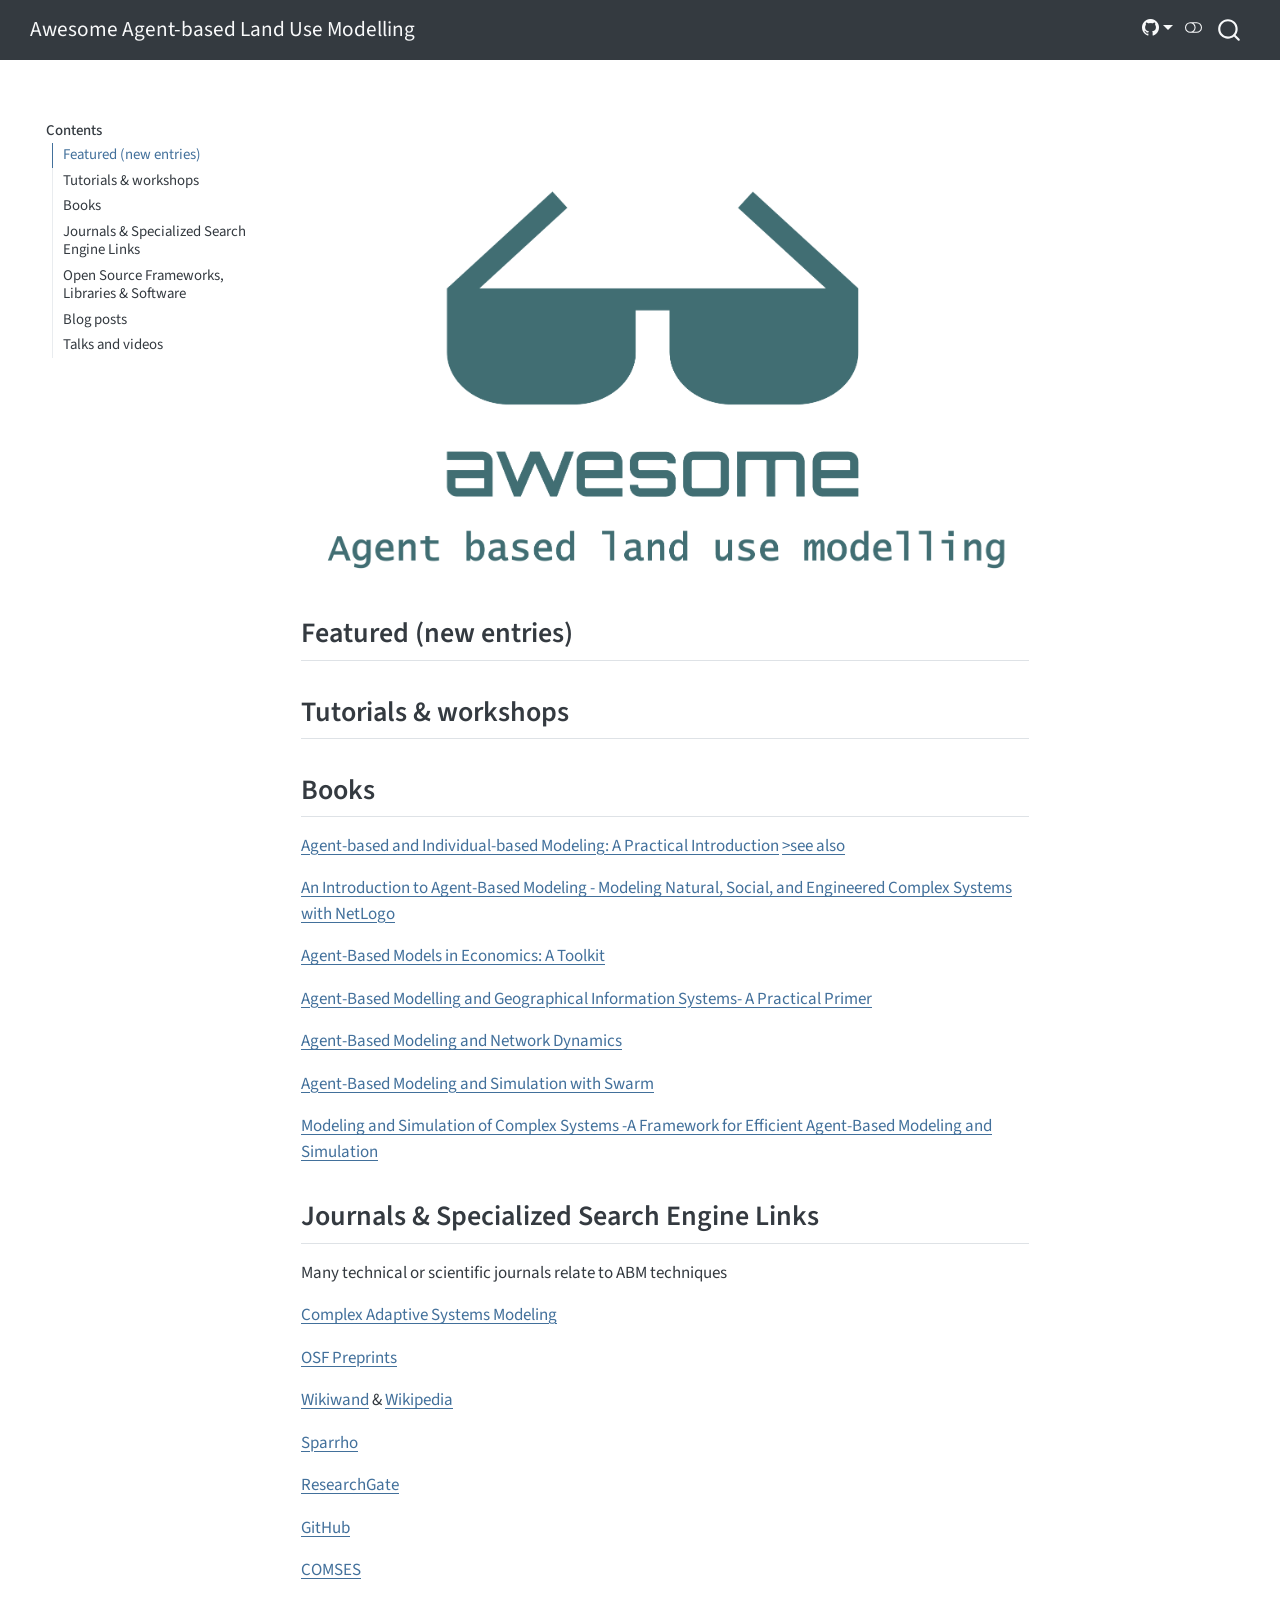
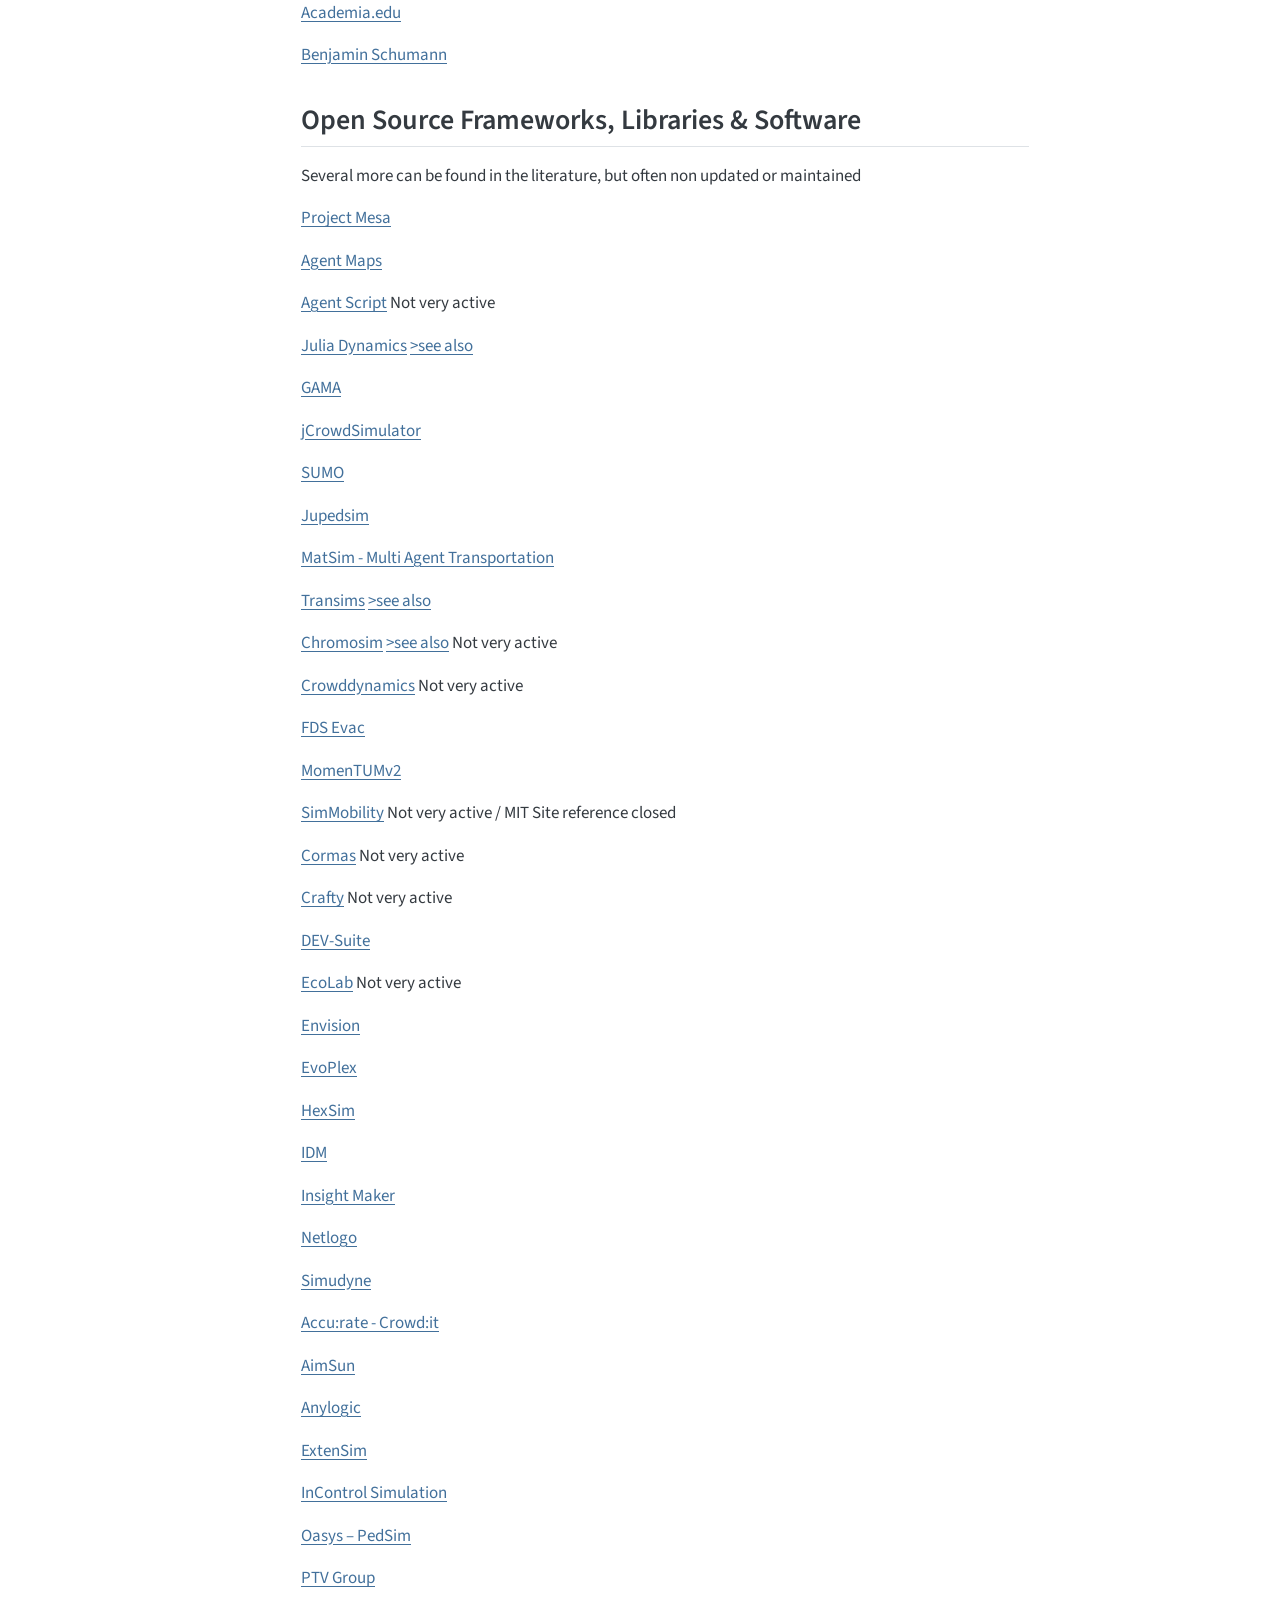
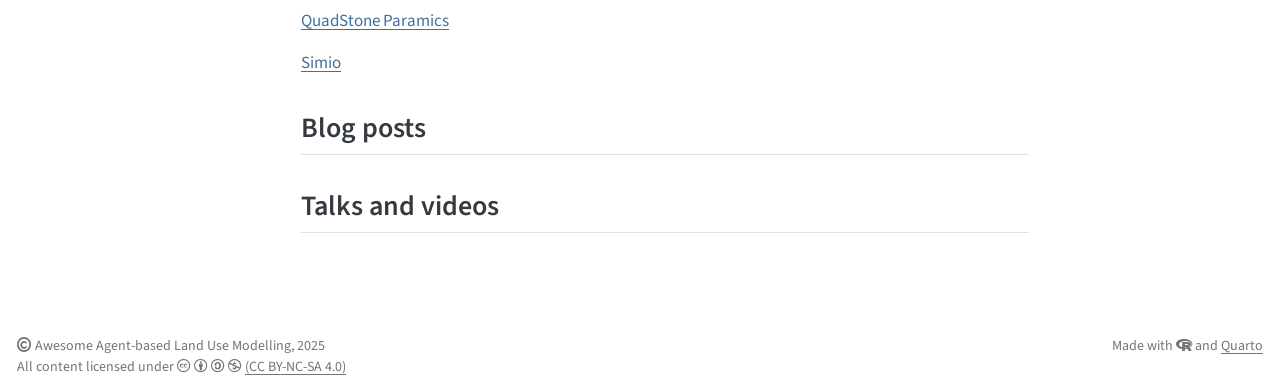
==== commit 1388456e: "Built site for gh-pages" ====
--- a/index.html
+++ b/index.html
@@ -2,7 +2,7 @@
 <html xmlns="http://www.w3.org/1999/xhtml" lang="en" xml:lang="en"><head>
 
 <meta charset="utf-8">
-<meta name="generator" content="quarto-1.6.42">
+<meta name="generator" content="quarto-1.7.32">
 
 <meta name="viewport" content="width=device-width, initial-scale=1.0, user-scalable=yes">
 
@@ -30,17 +30,20 @@
 <script src="site_libs/quarto-search/fuse.min.js"></script>
 <script src="site_libs/quarto-search/quarto-search.js"></script>
 <meta name="quarto:offset" content="./">
-<script src="site_libs/quarto-html/quarto.js"></script>
+<script src="site_libs/quarto-html/quarto.js" type="module"></script>
+<script src="site_libs/quarto-html/tabsets/tabsets.js" type="module"></script>
 <script src="site_libs/quarto-html/popper.min.js"></script>
 <script src="site_libs/quarto-html/tippy.umd.min.js"></script>
 <script src="site_libs/quarto-html/anchor.min.js"></script>
 <link href="site_libs/quarto-html/tippy.css" rel="stylesheet">
-<link href="site_libs/quarto-html/quarto-syntax-highlighting-2f5df379a58b258e96c21c0638c20c03.css" rel="stylesheet" class="quarto-color-scheme" id="quarto-text-highlighting-styles">
-<link href="site_libs/quarto-html/quarto-syntax-highlighting-dark-b53751a350365c71b6c909e95f209ed1.css" rel="prefetch" class="quarto-color-scheme quarto-color-alternate" id="quarto-text-highlighting-styles">
+<link href="site_libs/quarto-html/quarto-syntax-highlighting-37eea08aefeeee20ff55810ff984fec1.css" rel="stylesheet" class="quarto-color-scheme" id="quarto-text-highlighting-styles">
+<link href="site_libs/quarto-html/quarto-syntax-highlighting-dark-2fef5ea3f8957b3e4ecc936fc74692ca.css" rel="stylesheet" class="quarto-color-scheme quarto-color-alternate" id="quarto-text-highlighting-styles">
+<link href="site_libs/quarto-html/quarto-syntax-highlighting-37eea08aefeeee20ff55810ff984fec1.css" rel="stylesheet" class="quarto-color-scheme-extra" id="quarto-text-highlighting-styles">
 <script src="site_libs/bootstrap/bootstrap.min.js"></script>
 <link href="site_libs/bootstrap/bootstrap-icons.css" rel="stylesheet">
-<link href="site_libs/bootstrap/bootstrap-79fc0faba8f93c1e9584145461dfc6f0.min.css" rel="stylesheet" append-hash="true" class="quarto-color-scheme" id="quarto-bootstrap" data-mode="light">
-<link href="site_libs/bootstrap/bootstrap-dark-ed43f40da3b7c6a1f9d95bc47860536c.min.css" rel="prefetch" append-hash="true" class="quarto-color-scheme quarto-color-alternate" id="quarto-bootstrap" data-mode="dark">
+<link href="site_libs/bootstrap/bootstrap-f0ad83bb8506efdd6b3da6c183b6fcc2.min.css" rel="stylesheet" append-hash="true" class="quarto-color-scheme" id="quarto-bootstrap" data-mode="light">
+<link href="site_libs/bootstrap/bootstrap-dark-50b5114ab957807939f7af23e31d90a6.min.css" rel="stylesheet" append-hash="true" class="quarto-color-scheme quarto-color-alternate" id="quarto-bootstrap" data-mode="dark">
+<link href="site_libs/bootstrap/bootstrap-f0ad83bb8506efdd6b3da6c183b6fcc2.min.css" rel="stylesheet" append-hash="true" class="quarto-color-scheme-extra" id="quarto-bootstrap" data-mode="light">
 <link href="site_libs/quarto-contrib/fontawesome6-0.1.0/all.css" rel="stylesheet">
 <link href="site_libs/quarto-contrib/fontawesome6-0.1.0/latex-fontsize.css" rel="stylesheet">
 <script src="site_libs/quarto-contrib/glightbox/glightbox.min.js"></script>
@@ -93,7 +96,169 @@
 <meta property="og:image:width" content="3558">
 </head>
 
-<body class="nav-sidebar floating nav-fixed">
+<body class="nav-sidebar floating nav-fixed quarto-light"><script id="quarto-html-before-body" type="application/javascript">
+    const toggleBodyColorMode = (bsSheetEl) => {
+      const mode = bsSheetEl.getAttribute("data-mode");
+      const bodyEl = window.document.querySelector("body");
+      if (mode === "dark") {
+        bodyEl.classList.add("quarto-dark");
+        bodyEl.classList.remove("quarto-light");
+      } else {
+        bodyEl.classList.add("quarto-light");
+        bodyEl.classList.remove("quarto-dark");
+      }
+    }
+    const toggleBodyColorPrimary = () => {
+      const bsSheetEl = window.document.querySelector("link#quarto-bootstrap:not([rel=disabled-stylesheet])");
+      if (bsSheetEl) {
+        toggleBodyColorMode(bsSheetEl);
+      }
+    }
+    const setColorSchemeToggle = (alternate) => {
+      const toggles = window.document.querySelectorAll('.quarto-color-scheme-toggle');
+      for (let i=0; i < toggles.length; i++) {
+        const toggle = toggles[i];
+        if (toggle) {
+          if (alternate) {
+            toggle.classList.add("alternate");
+          } else {
+            toggle.classList.remove("alternate");
+          }
+        }
+      }
+    };
+    const toggleColorMode = (alternate) => {
+      // Switch the stylesheets
+      const primaryStylesheets = window.document.querySelectorAll('link.quarto-color-scheme:not(.quarto-color-alternate)');
+      const alternateStylesheets = window.document.querySelectorAll('link.quarto-color-scheme.quarto-color-alternate');
+      manageTransitions('#quarto-margin-sidebar .nav-link', false);
+      if (alternate) {
+        // note: dark is layered on light, we don't disable primary!
+        enableStylesheet(alternateStylesheets);
+        for (const sheetNode of alternateStylesheets) {
+          if (sheetNode.id === "quarto-bootstrap") {
+            toggleBodyColorMode(sheetNode);
+          }
+        }
+      } else {
+        disableStylesheet(alternateStylesheets);
+        enableStylesheet(primaryStylesheets)
+        toggleBodyColorPrimary();
+      }
+      manageTransitions('#quarto-margin-sidebar .nav-link', true);
+      // Switch the toggles
+      setColorSchemeToggle(alternate)
+      // Hack to workaround the fact that safari doesn't
+      // properly recolor the scrollbar when toggling (#1455)
+      if (navigator.userAgent.indexOf('Safari') > 0 && navigator.userAgent.indexOf('Chrome') == -1) {
+        manageTransitions("body", false);
+        window.scrollTo(0, 1);
+        setTimeout(() => {
+          window.scrollTo(0, 0);
+          manageTransitions("body", true);
+        }, 40);
+      }
+    }
+    const disableStylesheet = (stylesheets) => {
+      for (let i=0; i < stylesheets.length; i++) {
+        const stylesheet = stylesheets[i];
+        stylesheet.rel = 'disabled-stylesheet';
+      }
+    }
+    const enableStylesheet = (stylesheets) => {
+      for (let i=0; i < stylesheets.length; i++) {
+        const stylesheet = stylesheets[i];
+        if(stylesheet.rel !== 'stylesheet') { // for Chrome, which will still FOUC without this check
+          stylesheet.rel = 'stylesheet';
+        }
+      }
+    }
+    const manageTransitions = (selector, allowTransitions) => {
+      const els = window.document.querySelectorAll(selector);
+      for (let i=0; i < els.length; i++) {
+        const el = els[i];
+        if (allowTransitions) {
+          el.classList.remove('notransition');
+        } else {
+          el.classList.add('notransition');
+        }
+      }
+    }
+    const isFileUrl = () => {
+      return window.location.protocol === 'file:';
+    }
+    const hasAlternateSentinel = () => {
+      let styleSentinel = getColorSchemeSentinel();
+      if (styleSentinel !== null) {
+        return styleSentinel === "alternate";
+      } else {
+        return false;
+      }
+    }
+    const setStyleSentinel = (alternate) => {
+      const value = alternate ? "alternate" : "default";
+      if (!isFileUrl()) {
+        window.localStorage.setItem("quarto-color-scheme", value);
+      } else {
+        localAlternateSentinel = value;
+      }
+    }
+    const getColorSchemeSentinel = () => {
+      if (!isFileUrl()) {
+        const storageValue = window.localStorage.getItem("quarto-color-scheme");
+        return storageValue != null ? storageValue : localAlternateSentinel;
+      } else {
+        return localAlternateSentinel;
+      }
+    }
+    const toggleGiscusIfUsed = (isAlternate, darkModeDefault) => {
+      const baseTheme = document.querySelector('#giscus-base-theme')?.value ?? 'light';
+      const alternateTheme = document.querySelector('#giscus-alt-theme')?.value ?? 'dark';
+      let newTheme = '';
+      if(authorPrefersDark) {
+        newTheme = isAlternate ? baseTheme : alternateTheme;
+      } else {
+        newTheme = isAlternate ? alternateTheme : baseTheme;
+      }
+      const changeGiscusTheme = () => {
+        // From: https://github.com/giscus/giscus/issues/336
+        const sendMessage = (message) => {
+          const iframe = document.querySelector('iframe.giscus-frame');
+          if (!iframe) return;
+          iframe.contentWindow.postMessage({ giscus: message }, 'https://giscus.app');
+        }
+        sendMessage({
+          setConfig: {
+            theme: newTheme
+          }
+        });
+      }
+      const isGiscussLoaded = window.document.querySelector('iframe.giscus-frame') !== null;
+      if (isGiscussLoaded) {
+        changeGiscusTheme();
+      }
+    };
+    const authorPrefersDark = false;
+    const darkModeDefault = authorPrefersDark;
+      document.querySelector('link#quarto-text-highlighting-styles.quarto-color-scheme-extra').rel = 'disabled-stylesheet';
+      document.querySelector('link#quarto-bootstrap.quarto-color-scheme-extra').rel = 'disabled-stylesheet';
+    let localAlternateSentinel = darkModeDefault ? 'alternate' : 'default';
+    // Dark / light mode switch
+    window.quartoToggleColorScheme = () => {
+      // Read the current dark / light value
+      let toAlternate = !hasAlternateSentinel();
+      toggleColorMode(toAlternate);
+      setStyleSentinel(toAlternate);
+      toggleGiscusIfUsed(toAlternate, darkModeDefault);
+      window.dispatchEvent(new Event('resize'));
+    };
+    // Switch to dark mode if need be
+    if (hasAlternateSentinel()) {
+      toggleColorMode(true);
+    } else {
+      toggleColorMode(false);
+    }
+  </script>
 
 <div id="quarto-search-results"></div>
   <header id="quarto-header" class="headroom fixed-top">
@@ -168,6 +333,7 @@
     </div>
 <!-- main -->
 <main class="content" id="quarto-document-content"><header id="title-block-header" class="quarto-title-block"></header>
+
 
 
 
@@ -255,380 +421,255 @@
 
 <a onclick="window.scrollTo(0, 0); return false;" role="button" id="quarto-back-to-top"><i class="bi bi-arrow-up"></i> Back to top</a></main> <!-- /main -->
 <script id="quarto-html-after-body" type="application/javascript">
-window.document.addEventListener("DOMContentLoaded", function (event) {
-  const toggleBodyColorMode = (bsSheetEl) => {
-    const mode = bsSheetEl.getAttribute("data-mode");
-    const bodyEl = window.document.querySelector("body");
-    if (mode === "dark") {
-      bodyEl.classList.add("quarto-dark");
-      bodyEl.classList.remove("quarto-light");
-    } else {
-      bodyEl.classList.add("quarto-light");
-      bodyEl.classList.remove("quarto-dark");
-    }
-  }
-  const toggleBodyColorPrimary = () => {
-    const bsSheetEl = window.document.querySelector("link#quarto-bootstrap");
-    if (bsSheetEl) {
-      toggleBodyColorMode(bsSheetEl);
-    }
-  }
-  toggleBodyColorPrimary();  
-  const disableStylesheet = (stylesheets) => {
-    for (let i=0; i < stylesheets.length; i++) {
-      const stylesheet = stylesheets[i];
-      stylesheet.rel = 'prefetch';
-    }
-  }
-  const enableStylesheet = (stylesheets) => {
-    for (let i=0; i < stylesheets.length; i++) {
-      const stylesheet = stylesheets[i];
-      stylesheet.rel = 'stylesheet';
-    }
-  }
-  const manageTransitions = (selector, allowTransitions) => {
-    const els = window.document.querySelectorAll(selector);
-    for (let i=0; i < els.length; i++) {
-      const el = els[i];
-      if (allowTransitions) {
-        el.classList.remove('notransition');
+  window.document.addEventListener("DOMContentLoaded", function (event) {
+    // Ensure there is a toggle, if there isn't float one in the top right
+    if (window.document.querySelector('.quarto-color-scheme-toggle') === null) {
+      const a = window.document.createElement('a');
+      a.classList.add('top-right');
+      a.classList.add('quarto-color-scheme-toggle');
+      a.href = "";
+      a.onclick = function() { try { window.quartoToggleColorScheme(); } catch {} return false; };
+      const i = window.document.createElement("i");
+      i.classList.add('bi');
+      a.appendChild(i);
+      window.document.body.appendChild(a);
+    }
+    setColorSchemeToggle(hasAlternateSentinel())
+    const icon = "";
+    const anchorJS = new window.AnchorJS();
+    anchorJS.options = {
+      placement: 'right',
+      icon: icon
+    };
+    anchorJS.add('.anchored');
+    const isCodeAnnotation = (el) => {
+      for (const clz of el.classList) {
+        if (clz.startsWith('code-annotation-')) {                     
+          return true;
+        }
+      }
+      return false;
+    }
+    const onCopySuccess = function(e) {
+      // button target
+      const button = e.trigger;
+      // don't keep focus
+      button.blur();
+      // flash "checked"
+      button.classList.add('code-copy-button-checked');
+      var currentTitle = button.getAttribute("title");
+      button.setAttribute("title", "Copied!");
+      let tooltip;
+      if (window.bootstrap) {
+        button.setAttribute("data-bs-toggle", "tooltip");
+        button.setAttribute("data-bs-placement", "left");
+        button.setAttribute("data-bs-title", "Copied!");
+        tooltip = new bootstrap.Tooltip(button, 
+          { trigger: "manual", 
+            customClass: "code-copy-button-tooltip",
+            offset: [0, -8]});
+        tooltip.show();    
+      }
+      setTimeout(function() {
+        if (tooltip) {
+          tooltip.hide();
+          button.removeAttribute("data-bs-title");
+          button.removeAttribute("data-bs-toggle");
+          button.removeAttribute("data-bs-placement");
+        }
+        button.setAttribute("title", currentTitle);
+        button.classList.remove('code-copy-button-checked');
+      }, 1000);
+      // clear code selection
+      e.clearSelection();
+    }
+    const getTextToCopy = function(trigger) {
+        const codeEl = trigger.previousElementSibling.cloneNode(true);
+        for (const childEl of codeEl.children) {
+          if (isCodeAnnotation(childEl)) {
+            childEl.remove();
+          }
+        }
+        return codeEl.innerText;
+    }
+    const clipboard = new window.ClipboardJS('.code-copy-button:not([data-in-quarto-modal])', {
+      text: getTextToCopy
+    });
+    clipboard.on('success', onCopySuccess);
+    if (window.document.getElementById('quarto-embedded-source-code-modal')) {
+      const clipboardModal = new window.ClipboardJS('.code-copy-button[data-in-quarto-modal]', {
+        text: getTextToCopy,
+        container: window.document.getElementById('quarto-embedded-source-code-modal')
+      });
+      clipboardModal.on('success', onCopySuccess);
+    }
+      var localhostRegex = new RegExp(/^(?:http|https):\/\/localhost\:?[0-9]*\//);
+      var mailtoRegex = new RegExp(/^mailto:/);
+        var filterRegex = new RegExp("https:\/\/github\.com\/awesome-ABM-LU\/");
+      var isInternal = (href) => {
+          return filterRegex.test(href) || localhostRegex.test(href) || mailtoRegex.test(href);
+      }
+      // Inspect non-navigation links and adorn them if external
+     var links = window.document.querySelectorAll('a[href]:not(.nav-link):not(.navbar-brand):not(.toc-action):not(.sidebar-link):not(.sidebar-item-toggle):not(.pagination-link):not(.no-external):not([aria-hidden]):not(.dropdown-item):not(.quarto-navigation-tool):not(.about-link)');
+      for (var i=0; i<links.length; i++) {
+        const link = links[i];
+        if (!isInternal(link.href)) {
+          // undo the damage that might have been done by quarto-nav.js in the case of
+          // links that we want to consider external
+          if (link.dataset.originalHref !== undefined) {
+            link.href = link.dataset.originalHref;
+          }
+        }
+      }
+    function tippyHover(el, contentFn, onTriggerFn, onUntriggerFn) {
+      const config = {
+        allowHTML: true,
+        maxWidth: 500,
+        delay: 100,
+        arrow: false,
+        appendTo: function(el) {
+            return el.parentElement;
+        },
+        interactive: true,
+        interactiveBorder: 10,
+        theme: 'quarto',
+        placement: 'bottom-start',
+      };
+      if (contentFn) {
+        config.content = contentFn;
+      }
+      if (onTriggerFn) {
+        config.onTrigger = onTriggerFn;
+      }
+      if (onUntriggerFn) {
+        config.onUntrigger = onUntriggerFn;
+      }
+      window.tippy(el, config); 
+    }
+    const noterefs = window.document.querySelectorAll('a[role="doc-noteref"]');
+    for (var i=0; i<noterefs.length; i++) {
+      const ref = noterefs[i];
+      tippyHover(ref, function() {
+        // use id or data attribute instead here
+        let href = ref.getAttribute('data-footnote-href') || ref.getAttribute('href');
+        try { href = new URL(href).hash; } catch {}
+        const id = href.replace(/^#\/?/, "");
+        const note = window.document.getElementById(id);
+        if (note) {
+          return note.innerHTML;
+        } else {
+          return "";
+        }
+      });
+    }
+    const xrefs = window.document.querySelectorAll('a.quarto-xref');
+    const processXRef = (id, note) => {
+      // Strip column container classes
+      const stripColumnClz = (el) => {
+        el.classList.remove("page-full", "page-columns");
+        if (el.children) {
+          for (const child of el.children) {
+            stripColumnClz(child);
+          }
+        }
+      }
+      stripColumnClz(note)
+      if (id === null || id.startsWith('sec-')) {
+        // Special case sections, only their first couple elements
+        const container = document.createElement("div");
+        if (note.children && note.children.length > 2) {
+          container.appendChild(note.children[0].cloneNode(true));
+          for (let i = 1; i < note.children.length; i++) {
+            const child = note.children[i];
+            if (child.tagName === "P" && child.innerText === "") {
+              continue;
+            } else {
+              container.appendChild(child.cloneNode(true));
+              break;
+            }
+          }
+          if (window.Quarto?.typesetMath) {
+            window.Quarto.typesetMath(container);
+          }
+          return container.innerHTML
+        } else {
+          if (window.Quarto?.typesetMath) {
+            window.Quarto.typesetMath(note);
+          }
+          return note.innerHTML;
+        }
       } else {
-        el.classList.add('notransition');
-      }
-    }
-  }
-  const toggleGiscusIfUsed = (isAlternate, darkModeDefault) => {
-    const baseTheme = document.querySelector('#giscus-base-theme')?.value ?? 'light';
-    const alternateTheme = document.querySelector('#giscus-alt-theme')?.value ?? 'dark';
-    let newTheme = '';
-    if(darkModeDefault) {
-      newTheme = isAlternate ? baseTheme : alternateTheme;
-    } else {
-      newTheme = isAlternate ? alternateTheme : baseTheme;
-    }
-    const changeGiscusTheme = () => {
-      // From: https://github.com/giscus/giscus/issues/336
-      const sendMessage = (message) => {
-        const iframe = document.querySelector('iframe.giscus-frame');
-        if (!iframe) return;
-        iframe.contentWindow.postMessage({ giscus: message }, 'https://giscus.app');
-      }
-      sendMessage({
-        setConfig: {
-          theme: newTheme
-        }
-      });
-    }
-    const isGiscussLoaded = window.document.querySelector('iframe.giscus-frame') !== null;
-    if (isGiscussLoaded) {
-      changeGiscusTheme();
-    }
-  }
-  const toggleColorMode = (alternate) => {
-    // Switch the stylesheets
-    const alternateStylesheets = window.document.querySelectorAll('link.quarto-color-scheme.quarto-color-alternate');
-    manageTransitions('#quarto-margin-sidebar .nav-link', false);
-    if (alternate) {
-      enableStylesheet(alternateStylesheets);
-      for (const sheetNode of alternateStylesheets) {
-        if (sheetNode.id === "quarto-bootstrap") {
-          toggleBodyColorMode(sheetNode);
-        }
-      }
-    } else {
-      disableStylesheet(alternateStylesheets);
-      toggleBodyColorPrimary();
-    }
-    manageTransitions('#quarto-margin-sidebar .nav-link', true);
-    // Switch the toggles
-    const toggles = window.document.querySelectorAll('.quarto-color-scheme-toggle');
-    for (let i=0; i < toggles.length; i++) {
-      const toggle = toggles[i];
-      if (toggle) {
-        if (alternate) {
-          toggle.classList.add("alternate");     
-        } else {
-          toggle.classList.remove("alternate");
-        }
-      }
-    }
-    // Hack to workaround the fact that safari doesn't
-    // properly recolor the scrollbar when toggling (#1455)
-    if (navigator.userAgent.indexOf('Safari') > 0 && navigator.userAgent.indexOf('Chrome') == -1) {
-      manageTransitions("body", false);
-      window.scrollTo(0, 1);
-      setTimeout(() => {
-        window.scrollTo(0, 0);
-        manageTransitions("body", true);
-      }, 40);  
-    }
-  }
-  const isFileUrl = () => { 
-    return window.location.protocol === 'file:';
-  }
-  const hasAlternateSentinel = () => {  
-    let styleSentinel = getColorSchemeSentinel();
-    if (styleSentinel !== null) {
-      return styleSentinel === "alternate";
-    } else {
-      return false;
-    }
-  }
-  const setStyleSentinel = (alternate) => {
-    const value = alternate ? "alternate" : "default";
-    if (!isFileUrl()) {
-      window.localStorage.setItem("quarto-color-scheme", value);
-    } else {
-      localAlternateSentinel = value;
-    }
-  }
-  const getColorSchemeSentinel = () => {
-    if (!isFileUrl()) {
-      const storageValue = window.localStorage.getItem("quarto-color-scheme");
-      return storageValue != null ? storageValue : localAlternateSentinel;
-    } else {
-      return localAlternateSentinel;
-    }
-  }
-  const darkModeDefault = false;
-  let localAlternateSentinel = darkModeDefault ? 'alternate' : 'default';
-  // Dark / light mode switch
-  window.quartoToggleColorScheme = () => {
-    // Read the current dark / light value 
-    let toAlternate = !hasAlternateSentinel();
-    toggleColorMode(toAlternate);
-    setStyleSentinel(toAlternate);
-    toggleGiscusIfUsed(toAlternate, darkModeDefault);
-  };
-  // Ensure there is a toggle, if there isn't float one in the top right
-  if (window.document.querySelector('.quarto-color-scheme-toggle') === null) {
-    const a = window.document.createElement('a');
-    a.classList.add('top-right');
-    a.classList.add('quarto-color-scheme-toggle');
-    a.href = "";
-    a.onclick = function() { try { window.quartoToggleColorScheme(); } catch {} return false; };
-    const i = window.document.createElement("i");
-    i.classList.add('bi');
-    a.appendChild(i);
-    window.document.body.appendChild(a);
-  }
-  // Switch to dark mode if need be
-  if (hasAlternateSentinel()) {
-    toggleColorMode(true);
-  } else {
-    toggleColorMode(false);
-  }
-  const icon = "";
-  const anchorJS = new window.AnchorJS();
-  anchorJS.options = {
-    placement: 'right',
-    icon: icon
-  };
-  anchorJS.add('.anchored');
-  const isCodeAnnotation = (el) => {
-    for (const clz of el.classList) {
-      if (clz.startsWith('code-annotation-')) {                     
-        return true;
-      }
-    }
-    return false;
-  }
-  const onCopySuccess = function(e) {
-    // button target
-    const button = e.trigger;
-    // don't keep focus
-    button.blur();
-    // flash "checked"
-    button.classList.add('code-copy-button-checked');
-    var currentTitle = button.getAttribute("title");
-    button.setAttribute("title", "Copied!");
-    let tooltip;
-    if (window.bootstrap) {
-      button.setAttribute("data-bs-toggle", "tooltip");
-      button.setAttribute("data-bs-placement", "left");
-      button.setAttribute("data-bs-title", "Copied!");
-      tooltip = new bootstrap.Tooltip(button, 
-        { trigger: "manual", 
-          customClass: "code-copy-button-tooltip",
-          offset: [0, -8]});
-      tooltip.show();    
-    }
-    setTimeout(function() {
-      if (tooltip) {
-        tooltip.hide();
-        button.removeAttribute("data-bs-title");
-        button.removeAttribute("data-bs-toggle");
-        button.removeAttribute("data-bs-placement");
-      }
-      button.setAttribute("title", currentTitle);
-      button.classList.remove('code-copy-button-checked');
-    }, 1000);
-    // clear code selection
-    e.clearSelection();
-  }
-  const getTextToCopy = function(trigger) {
-      const codeEl = trigger.previousElementSibling.cloneNode(true);
-      for (const childEl of codeEl.children) {
-        if (isCodeAnnotation(childEl)) {
-          childEl.remove();
-        }
-      }
-      return codeEl.innerText;
-  }
-  const clipboard = new window.ClipboardJS('.code-copy-button:not([data-in-quarto-modal])', {
-    text: getTextToCopy
-  });
-  clipboard.on('success', onCopySuccess);
-  if (window.document.getElementById('quarto-embedded-source-code-modal')) {
-    const clipboardModal = new window.ClipboardJS('.code-copy-button[data-in-quarto-modal]', {
-      text: getTextToCopy,
-      container: window.document.getElementById('quarto-embedded-source-code-modal')
-    });
-    clipboardModal.on('success', onCopySuccess);
-  }
-    var localhostRegex = new RegExp(/^(?:http|https):\/\/localhost\:?[0-9]*\//);
-    var mailtoRegex = new RegExp(/^mailto:/);
-      var filterRegex = new RegExp("https:\/\/github\.com\/awesome-ABM-LU\/");
-    var isInternal = (href) => {
-        return filterRegex.test(href) || localhostRegex.test(href) || mailtoRegex.test(href);
-    }
-    // Inspect non-navigation links and adorn them if external
- 	var links = window.document.querySelectorAll('a[href]:not(.nav-link):not(.navbar-brand):not(.toc-action):not(.sidebar-link):not(.sidebar-item-toggle):not(.pagination-link):not(.no-external):not([aria-hidden]):not(.dropdown-item):not(.quarto-navigation-tool):not(.about-link)');
-    for (var i=0; i<links.length; i++) {
-      const link = links[i];
-      if (!isInternal(link.href)) {
-        // undo the damage that might have been done by quarto-nav.js in the case of
-        // links that we want to consider external
-        if (link.dataset.originalHref !== undefined) {
-          link.href = link.dataset.originalHref;
-        }
-      }
-    }
-  function tippyHover(el, contentFn, onTriggerFn, onUntriggerFn) {
-    const config = {
-      allowHTML: true,
-      maxWidth: 500,
-      delay: 100,
-      arrow: false,
-      appendTo: function(el) {
-          return el.parentElement;
-      },
-      interactive: true,
-      interactiveBorder: 10,
-      theme: 'quarto',
-      placement: 'bottom-start',
-    };
-    if (contentFn) {
-      config.content = contentFn;
-    }
-    if (onTriggerFn) {
-      config.onTrigger = onTriggerFn;
-    }
-    if (onUntriggerFn) {
-      config.onUntrigger = onUntriggerFn;
-    }
-    window.tippy(el, config); 
-  }
-  const noterefs = window.document.querySelectorAll('a[role="doc-noteref"]');
-  for (var i=0; i<noterefs.length; i++) {
-    const ref = noterefs[i];
-    tippyHover(ref, function() {
-      // use id or data attribute instead here
-      let href = ref.getAttribute('data-footnote-href') || ref.getAttribute('href');
-      try { href = new URL(href).hash; } catch {}
-      const id = href.replace(/^#\/?/, "");
-      const note = window.document.getElementById(id);
-      if (note) {
-        return note.innerHTML;
-      } else {
-        return "";
-      }
-    });
-  }
-  const xrefs = window.document.querySelectorAll('a.quarto-xref');
-  const processXRef = (id, note) => {
-    // Strip column container classes
-    const stripColumnClz = (el) => {
-      el.classList.remove("page-full", "page-columns");
-      if (el.children) {
-        for (const child of el.children) {
-          stripColumnClz(child);
-        }
-      }
-    }
-    stripColumnClz(note)
-    if (id === null || id.startsWith('sec-')) {
-      // Special case sections, only their first couple elements
-      const container = document.createElement("div");
-      if (note.children && note.children.length > 2) {
-        container.appendChild(note.children[0].cloneNode(true));
-        for (let i = 1; i < note.children.length; i++) {
-          const child = note.children[i];
-          if (child.tagName === "P" && child.innerText === "") {
-            continue;
-          } else {
-            container.appendChild(child.cloneNode(true));
-            break;
-          }
-        }
-        if (window.Quarto?.typesetMath) {
-          window.Quarto.typesetMath(container);
-        }
-        return container.innerHTML
-      } else {
+        // Remove any anchor links if they are present
+        const anchorLink = note.querySelector('a.anchorjs-link');
+        if (anchorLink) {
+          anchorLink.remove();
+        }
         if (window.Quarto?.typesetMath) {
           window.Quarto.typesetMath(note);
         }
-        return note.innerHTML;
-      }
-    } else {
-      // Remove any anchor links if they are present
-      const anchorLink = note.querySelector('a.anchorjs-link');
-      if (anchorLink) {
-        anchorLink.remove();
-      }
-      if (window.Quarto?.typesetMath) {
-        window.Quarto.typesetMath(note);
-      }
-      if (note.classList.contains("callout")) {
-        return note.outerHTML;
-      } else {
-        return note.innerHTML;
-      }
-    }
-  }
-  for (var i=0; i<xrefs.length; i++) {
-    const xref = xrefs[i];
-    tippyHover(xref, undefined, function(instance) {
-      instance.disable();
-      let url = xref.getAttribute('href');
-      let hash = undefined; 
-      if (url.startsWith('#')) {
-        hash = url;
-      } else {
-        try { hash = new URL(url).hash; } catch {}
-      }
-      if (hash) {
-        const id = hash.replace(/^#\/?/, "");
-        const note = window.document.getElementById(id);
-        if (note !== null) {
-          try {
-            const html = processXRef(id, note.cloneNode(true));
-            instance.setContent(html);
-          } finally {
-            instance.enable();
-            instance.show();
-          }
+        if (note.classList.contains("callout")) {
+          return note.outerHTML;
         } else {
-          // See if we can fetch this
-          fetch(url.split('#')[0])
+          return note.innerHTML;
+        }
+      }
+    }
+    for (var i=0; i<xrefs.length; i++) {
+      const xref = xrefs[i];
+      tippyHover(xref, undefined, function(instance) {
+        instance.disable();
+        let url = xref.getAttribute('href');
+        let hash = undefined; 
+        if (url.startsWith('#')) {
+          hash = url;
+        } else {
+          try { hash = new URL(url).hash; } catch {}
+        }
+        if (hash) {
+          const id = hash.replace(/^#\/?/, "");
+          const note = window.document.getElementById(id);
+          if (note !== null) {
+            try {
+              const html = processXRef(id, note.cloneNode(true));
+              instance.setContent(html);
+            } finally {
+              instance.enable();
+              instance.show();
+            }
+          } else {
+            // See if we can fetch this
+            fetch(url.split('#')[0])
+            .then(res => res.text())
+            .then(html => {
+              const parser = new DOMParser();
+              const htmlDoc = parser.parseFromString(html, "text/html");
+              const note = htmlDoc.getElementById(id);
+              if (note !== null) {
+                const html = processXRef(id, note);
+                instance.setContent(html);
+              } 
+            }).finally(() => {
+              instance.enable();
+              instance.show();
+            });
+          }
+        } else {
+          // See if we can fetch a full url (with no hash to target)
+          // This is a special case and we should probably do some content thinning / targeting
+          fetch(url)
           .then(res => res.text())
           .then(html => {
             const parser = new DOMParser();
             const htmlDoc = parser.parseFromString(html, "text/html");
-            const note = htmlDoc.getElementById(id);
+            const note = htmlDoc.querySelector('main.content');
             if (note !== null) {
-              const html = processXRef(id, note);
+              // This should only happen for chapter cross references
+              // (since there is no id in the URL)
+              // remove the first header
+              if (note.children.length > 0 && note.children[0].tagName === "HEADER") {
+                note.children[0].remove();
+              }
+              const html = processXRef(null, note);
               instance.setContent(html);
             } 
           }).finally(() => {
@@ -636,185 +677,161 @@
             instance.show();
           });
         }
+      }, function(instance) {
+      });
+    }
+        let selectedAnnoteEl;
+        const selectorForAnnotation = ( cell, annotation) => {
+          let cellAttr = 'data-code-cell="' + cell + '"';
+          let lineAttr = 'data-code-annotation="' +  annotation + '"';
+          const selector = 'span[' + cellAttr + '][' + lineAttr + ']';
+          return selector;
+        }
+        const selectCodeLines = (annoteEl) => {
+          const doc = window.document;
+          const targetCell = annoteEl.getAttribute("data-target-cell");
+          const targetAnnotation = annoteEl.getAttribute("data-target-annotation");
+          const annoteSpan = window.document.querySelector(selectorForAnnotation(targetCell, targetAnnotation));
+          const lines = annoteSpan.getAttribute("data-code-lines").split(",");
+          const lineIds = lines.map((line) => {
+            return targetCell + "-" + line;
+          })
+          let top = null;
+          let height = null;
+          let parent = null;
+          if (lineIds.length > 0) {
+              //compute the position of the single el (top and bottom and make a div)
+              const el = window.document.getElementById(lineIds[0]);
+              top = el.offsetTop;
+              height = el.offsetHeight;
+              parent = el.parentElement.parentElement;
+            if (lineIds.length > 1) {
+              const lastEl = window.document.getElementById(lineIds[lineIds.length - 1]);
+              const bottom = lastEl.offsetTop + lastEl.offsetHeight;
+              height = bottom - top;
+            }
+            if (top !== null && height !== null && parent !== null) {
+              // cook up a div (if necessary) and position it 
+              let div = window.document.getElementById("code-annotation-line-highlight");
+              if (div === null) {
+                div = window.document.createElement("div");
+                div.setAttribute("id", "code-annotation-line-highlight");
+                div.style.position = 'absolute';
+                parent.appendChild(div);
+              }
+              div.style.top = top - 2 + "px";
+              div.style.height = height + 4 + "px";
+              div.style.left = 0;
+              let gutterDiv = window.document.getElementById("code-annotation-line-highlight-gutter");
+              if (gutterDiv === null) {
+                gutterDiv = window.document.createElement("div");
+                gutterDiv.setAttribute("id", "code-annotation-line-highlight-gutter");
+                gutterDiv.style.position = 'absolute';
+                const codeCell = window.document.getElementById(targetCell);
+                const gutter = codeCell.querySelector('.code-annotation-gutter');
+                gutter.appendChild(gutterDiv);
+              }
+              gutterDiv.style.top = top - 2 + "px";
+              gutterDiv.style.height = height + 4 + "px";
+            }
+            selectedAnnoteEl = annoteEl;
+          }
+        };
+        const unselectCodeLines = () => {
+          const elementsIds = ["code-annotation-line-highlight", "code-annotation-line-highlight-gutter"];
+          elementsIds.forEach((elId) => {
+            const div = window.document.getElementById(elId);
+            if (div) {
+              div.remove();
+            }
+          });
+          selectedAnnoteEl = undefined;
+        };
+          // Handle positioning of the toggle
+      window.addEventListener(
+        "resize",
+        throttle(() => {
+          elRect = undefined;
+          if (selectedAnnoteEl) {
+            selectCodeLines(selectedAnnoteEl);
+          }
+        }, 10)
+      );
+      function throttle(fn, ms) {
+      let throttle = false;
+      let timer;
+        return (...args) => {
+          if(!throttle) { // first call gets through
+              fn.apply(this, args);
+              throttle = true;
+          } else { // all the others get throttled
+              if(timer) clearTimeout(timer); // cancel #2
+              timer = setTimeout(() => {
+                fn.apply(this, args);
+                timer = throttle = false;
+              }, ms);
+          }
+        };
+      }
+        // Attach click handler to the DT
+        const annoteDls = window.document.querySelectorAll('dt[data-target-cell]');
+        for (const annoteDlNode of annoteDls) {
+          annoteDlNode.addEventListener('click', (event) => {
+            const clickedEl = event.target;
+            if (clickedEl !== selectedAnnoteEl) {
+              unselectCodeLines();
+              const activeEl = window.document.querySelector('dt[data-target-cell].code-annotation-active');
+              if (activeEl) {
+                activeEl.classList.remove('code-annotation-active');
+              }
+              selectCodeLines(clickedEl);
+              clickedEl.classList.add('code-annotation-active');
+            } else {
+              // Unselect the line
+              unselectCodeLines();
+              clickedEl.classList.remove('code-annotation-active');
+            }
+          });
+        }
+    const findCites = (el) => {
+      const parentEl = el.parentElement;
+      if (parentEl) {
+        const cites = parentEl.dataset.cites;
+        if (cites) {
+          return {
+            el,
+            cites: cites.split(' ')
+          };
+        } else {
+          return findCites(el.parentElement)
+        }
       } else {
-        // See if we can fetch a full url (with no hash to target)
-        // This is a special case and we should probably do some content thinning / targeting
-        fetch(url)
-        .then(res => res.text())
-        .then(html => {
-          const parser = new DOMParser();
-          const htmlDoc = parser.parseFromString(html, "text/html");
-          const note = htmlDoc.querySelector('main.content');
-          if (note !== null) {
-            // This should only happen for chapter cross references
-            // (since there is no id in the URL)
-            // remove the first header
-            if (note.children.length > 0 && note.children[0].tagName === "HEADER") {
-              note.children[0].remove();
+        return undefined;
+      }
+    };
+    var bibliorefs = window.document.querySelectorAll('a[role="doc-biblioref"]');
+    for (var i=0; i<bibliorefs.length; i++) {
+      const ref = bibliorefs[i];
+      const citeInfo = findCites(ref);
+      if (citeInfo) {
+        tippyHover(citeInfo.el, function() {
+          var popup = window.document.createElement('div');
+          citeInfo.cites.forEach(function(cite) {
+            var citeDiv = window.document.createElement('div');
+            citeDiv.classList.add('hanging-indent');
+            citeDiv.classList.add('csl-entry');
+            var biblioDiv = window.document.getElementById('ref-' + cite);
+            if (biblioDiv) {
+              citeDiv.innerHTML = biblioDiv.innerHTML;
             }
-            const html = processXRef(null, note);
-            instance.setContent(html);
-          } 
-        }).finally(() => {
-          instance.enable();
-          instance.show();
+            popup.appendChild(citeDiv);
+          });
+          return popup.innerHTML;
         });
       }
-    }, function(instance) {
-    });
-  }
-      let selectedAnnoteEl;
-      const selectorForAnnotation = ( cell, annotation) => {
-        let cellAttr = 'data-code-cell="' + cell + '"';
-        let lineAttr = 'data-code-annotation="' +  annotation + '"';
-        const selector = 'span[' + cellAttr + '][' + lineAttr + ']';
-        return selector;
-      }
-      const selectCodeLines = (annoteEl) => {
-        const doc = window.document;
-        const targetCell = annoteEl.getAttribute("data-target-cell");
-        const targetAnnotation = annoteEl.getAttribute("data-target-annotation");
-        const annoteSpan = window.document.querySelector(selectorForAnnotation(targetCell, targetAnnotation));
-        const lines = annoteSpan.getAttribute("data-code-lines").split(",");
-        const lineIds = lines.map((line) => {
-          return targetCell + "-" + line;
-        })
-        let top = null;
-        let height = null;
-        let parent = null;
-        if (lineIds.length > 0) {
-            //compute the position of the single el (top and bottom and make a div)
-            const el = window.document.getElementById(lineIds[0]);
-            top = el.offsetTop;
-            height = el.offsetHeight;
-            parent = el.parentElement.parentElement;
-          if (lineIds.length > 1) {
-            const lastEl = window.document.getElementById(lineIds[lineIds.length - 1]);
-            const bottom = lastEl.offsetTop + lastEl.offsetHeight;
-            height = bottom - top;
-          }
-          if (top !== null && height !== null && parent !== null) {
-            // cook up a div (if necessary) and position it 
-            let div = window.document.getElementById("code-annotation-line-highlight");
-            if (div === null) {
-              div = window.document.createElement("div");
-              div.setAttribute("id", "code-annotation-line-highlight");
-              div.style.position = 'absolute';
-              parent.appendChild(div);
-            }
-            div.style.top = top - 2 + "px";
-            div.style.height = height + 4 + "px";
-            div.style.left = 0;
-            let gutterDiv = window.document.getElementById("code-annotation-line-highlight-gutter");
-            if (gutterDiv === null) {
-              gutterDiv = window.document.createElement("div");
-              gutterDiv.setAttribute("id", "code-annotation-line-highlight-gutter");
-              gutterDiv.style.position = 'absolute';
-              const codeCell = window.document.getElementById(targetCell);
-              const gutter = codeCell.querySelector('.code-annotation-gutter');
-              gutter.appendChild(gutterDiv);
-            }
-            gutterDiv.style.top = top - 2 + "px";
-            gutterDiv.style.height = height + 4 + "px";
-          }
-          selectedAnnoteEl = annoteEl;
-        }
-      };
-      const unselectCodeLines = () => {
-        const elementsIds = ["code-annotation-line-highlight", "code-annotation-line-highlight-gutter"];
-        elementsIds.forEach((elId) => {
-          const div = window.document.getElementById(elId);
-          if (div) {
-            div.remove();
-          }
-        });
-        selectedAnnoteEl = undefined;
-      };
-        // Handle positioning of the toggle
-    window.addEventListener(
-      "resize",
-      throttle(() => {
-        elRect = undefined;
-        if (selectedAnnoteEl) {
-          selectCodeLines(selectedAnnoteEl);
-        }
-      }, 10)
-    );
-    function throttle(fn, ms) {
-    let throttle = false;
-    let timer;
-      return (...args) => {
-        if(!throttle) { // first call gets through
-            fn.apply(this, args);
-            throttle = true;
-        } else { // all the others get throttled
-            if(timer) clearTimeout(timer); // cancel #2
-            timer = setTimeout(() => {
-              fn.apply(this, args);
-              timer = throttle = false;
-            }, ms);
-        }
-      };
-    }
-      // Attach click handler to the DT
-      const annoteDls = window.document.querySelectorAll('dt[data-target-cell]');
-      for (const annoteDlNode of annoteDls) {
-        annoteDlNode.addEventListener('click', (event) => {
-          const clickedEl = event.target;
-          if (clickedEl !== selectedAnnoteEl) {
-            unselectCodeLines();
-            const activeEl = window.document.querySelector('dt[data-target-cell].code-annotation-active');
-            if (activeEl) {
-              activeEl.classList.remove('code-annotation-active');
-            }
-            selectCodeLines(clickedEl);
-            clickedEl.classList.add('code-annotation-active');
-          } else {
-            // Unselect the line
-            unselectCodeLines();
-            clickedEl.classList.remove('code-annotation-active');
-          }
-        });
-      }
-  const findCites = (el) => {
-    const parentEl = el.parentElement;
-    if (parentEl) {
-      const cites = parentEl.dataset.cites;
-      if (cites) {
-        return {
-          el,
-          cites: cites.split(' ')
-        };
-      } else {
-        return findCites(el.parentElement)
-      }
-    } else {
-      return undefined;
-    }
-  };
-  var bibliorefs = window.document.querySelectorAll('a[role="doc-biblioref"]');
-  for (var i=0; i<bibliorefs.length; i++) {
-    const ref = bibliorefs[i];
-    const citeInfo = findCites(ref);
-    if (citeInfo) {
-      tippyHover(citeInfo.el, function() {
-        var popup = window.document.createElement('div');
-        citeInfo.cites.forEach(function(cite) {
-          var citeDiv = window.document.createElement('div');
-          citeDiv.classList.add('hanging-indent');
-          citeDiv.classList.add('csl-entry');
-          var biblioDiv = window.document.getElementById('ref-' + cite);
-          if (biblioDiv) {
-            citeDiv.innerHTML = biblioDiv.innerHTML;
-          }
-          popup.appendChild(citeDiv);
-        });
-        return popup.innerHTML;
-      });
-    }
-  }
-});
-</script>
+    }
+  });
+  </script>
 </div> <!-- /content -->
 <footer class="footer">
   <div class="nav-footer">
--- a/site_libs/quarto-html/quarto-syntax-highlighting-37eea08aefeeee20ff55810ff984fec1.css
+++ b/site_libs/quarto-html/quarto-syntax-highlighting-37eea08aefeeee20ff55810ff984fec1.css
@@ -0,0 +1,236 @@
+/* quarto syntax highlight colors */
+:root {
+  --quarto-hl-ot-color: #003B4F;
+  --quarto-hl-at-color: #657422;
+  --quarto-hl-ss-color: #20794D;
+  --quarto-hl-an-color: #5E5E5E;
+  --quarto-hl-fu-color: #4758AB;
+  --quarto-hl-st-color: #20794D;
+  --quarto-hl-cf-color: #003B4F;
+  --quarto-hl-op-color: #5E5E5E;
+  --quarto-hl-er-color: #AD0000;
+  --quarto-hl-bn-color: #AD0000;
+  --quarto-hl-al-color: #AD0000;
+  --quarto-hl-va-color: #111111;
+  --quarto-hl-bu-color: inherit;
+  --quarto-hl-ex-color: inherit;
+  --quarto-hl-pp-color: #AD0000;
+  --quarto-hl-in-color: #5E5E5E;
+  --quarto-hl-vs-color: #20794D;
+  --quarto-hl-wa-color: #5E5E5E;
+  --quarto-hl-do-color: #5E5E5E;
+  --quarto-hl-im-color: #00769E;
+  --quarto-hl-ch-color: #20794D;
+  --quarto-hl-dt-color: #AD0000;
+  --quarto-hl-fl-color: #AD0000;
+  --quarto-hl-co-color: #5E5E5E;
+  --quarto-hl-cv-color: #5E5E5E;
+  --quarto-hl-cn-color: #8f5902;
+  --quarto-hl-sc-color: #5E5E5E;
+  --quarto-hl-dv-color: #AD0000;
+  --quarto-hl-kw-color: #003B4F;
+}
+
+/* other quarto variables */
+:root {
+  --quarto-font-monospace: SFMono-Regular, Menlo, Monaco, Consolas, "Liberation Mono", "Courier New", monospace;
+}
+
+/* syntax highlight based on Pandoc's rules */
+pre > code.sourceCode > span {
+  color: #003B4F;
+}
+
+code.sourceCode > span {
+  color: #003B4F;
+}
+
+div.sourceCode,
+div.sourceCode pre.sourceCode {
+  color: #003B4F;
+}
+
+/* Normal */
+code span {
+  color: #003B4F;
+}
+
+/* Alert */
+code span.al {
+  color: #AD0000;
+  font-style: inherit;
+}
+
+/* Annotation */
+code span.an {
+  color: #5E5E5E;
+  font-style: inherit;
+}
+
+/* Attribute */
+code span.at {
+  color: #657422;
+  font-style: inherit;
+}
+
+/* BaseN */
+code span.bn {
+  color: #AD0000;
+  font-style: inherit;
+}
+
+/* BuiltIn */
+code span.bu {
+  font-style: inherit;
+}
+
+/* ControlFlow */
+code span.cf {
+  color: #003B4F;
+  font-weight: bold;
+  font-style: inherit;
+}
+
+/* Char */
+code span.ch {
+  color: #20794D;
+  font-style: inherit;
+}
+
+/* Constant */
+code span.cn {
+  color: #8f5902;
+  font-style: inherit;
+}
+
+/* Comment */
+code span.co {
+  color: #5E5E5E;
+  font-style: inherit;
+}
+
+/* CommentVar */
+code span.cv {
+  color: #5E5E5E;
+  font-style: italic;
+}
+
+/* Documentation */
+code span.do {
+  color: #5E5E5E;
+  font-style: italic;
+}
+
+/* DataType */
+code span.dt {
+  color: #AD0000;
+  font-style: inherit;
+}
+
+/* DecVal */
+code span.dv {
+  color: #AD0000;
+  font-style: inherit;
+}
+
+/* Error */
+code span.er {
+  color: #AD0000;
+  font-style: inherit;
+}
+
+/* Extension */
+code span.ex {
+  font-style: inherit;
+}
+
+/* Float */
+code span.fl {
+  color: #AD0000;
+  font-style: inherit;
+}
+
+/* Function */
+code span.fu {
+  color: #4758AB;
+  font-style: inherit;
+}
+
+/* Import */
+code span.im {
+  color: #00769E;
+  font-style: inherit;
+}
+
+/* Information */
+code span.in {
+  color: #5E5E5E;
+  font-style: inherit;
+}
+
+/* Keyword */
+code span.kw {
+  color: #003B4F;
+  font-weight: bold;
+  font-style: inherit;
+}
+
+/* Operator */
+code span.op {
+  color: #5E5E5E;
+  font-style: inherit;
+}
+
+/* Other */
+code span.ot {
+  color: #003B4F;
+  font-style: inherit;
+}
+
+/* Preprocessor */
+code span.pp {
+  color: #AD0000;
+  font-style: inherit;
+}
+
+/* SpecialChar */
+code span.sc {
+  color: #5E5E5E;
+  font-style: inherit;
+}
+
+/* SpecialString */
+code span.ss {
+  color: #20794D;
+  font-style: inherit;
+}
+
+/* String */
+code span.st {
+  color: #20794D;
+  font-style: inherit;
+}
+
+/* Variable */
+code span.va {
+  color: #111111;
+  font-style: inherit;
+}
+
+/* VerbatimString */
+code span.vs {
+  color: #20794D;
+  font-style: inherit;
+}
+
+/* Warning */
+code span.wa {
+  color: #5E5E5E;
+  font-style: italic;
+}
+
+.prevent-inlining {
+  content: "</";
+}
+
+/*# sourceMappingURL=27d3d809615f7771493d095567f04340.css.map */
--- a/site_libs/quarto-html/quarto-syntax-highlighting-dark-2fef5ea3f8957b3e4ecc936fc74692ca.css
+++ b/site_libs/quarto-html/quarto-syntax-highlighting-dark-2fef5ea3f8957b3e4ecc936fc74692ca.css
@@ -0,0 +1,219 @@
+/* quarto syntax highlight colors */
+:root {
+  --quarto-hl-al-color: #f07178;
+  --quarto-hl-an-color: #d4d0ab;
+  --quarto-hl-at-color: #00e0e0;
+  --quarto-hl-bn-color: #d4d0ab;
+  --quarto-hl-bu-color: #abe338;
+  --quarto-hl-ch-color: #abe338;
+  --quarto-hl-co-color: #f8f8f2;
+  --quarto-hl-cv-color: #ffd700;
+  --quarto-hl-cn-color: #ffd700;
+  --quarto-hl-cf-color: #ffa07a;
+  --quarto-hl-dt-color: #ffa07a;
+  --quarto-hl-dv-color: #d4d0ab;
+  --quarto-hl-do-color: #f8f8f2;
+  --quarto-hl-er-color: #f07178;
+  --quarto-hl-ex-color: #00e0e0;
+  --quarto-hl-fl-color: #d4d0ab;
+  --quarto-hl-fu-color: #ffa07a;
+  --quarto-hl-im-color: #abe338;
+  --quarto-hl-in-color: #d4d0ab;
+  --quarto-hl-kw-color: #ffa07a;
+  --quarto-hl-op-color: #ffa07a;
+  --quarto-hl-ot-color: #00e0e0;
+  --quarto-hl-pp-color: #dcc6e0;
+  --quarto-hl-re-color: #00e0e0;
+  --quarto-hl-sc-color: #abe338;
+  --quarto-hl-ss-color: #abe338;
+  --quarto-hl-st-color: #abe338;
+  --quarto-hl-va-color: #00e0e0;
+  --quarto-hl-vs-color: #abe338;
+  --quarto-hl-wa-color: #dcc6e0;
+}
+
+/* other quarto variables */
+:root {
+  --quarto-font-monospace: SFMono-Regular, Menlo, Monaco, Consolas, "Liberation Mono", "Courier New", monospace;
+}
+
+/* syntax highlight based on Pandoc's rules */
+pre > code.sourceCode > span {
+  color: #f8f8f2;
+}
+
+code.sourceCode > span {
+  color: #f8f8f2;
+}
+
+div.sourceCode,
+div.sourceCode pre.sourceCode {
+  color: #f8f8f2;
+}
+
+/* Normal */
+code span {
+  color: #f8f8f2;
+}
+
+/* Alert */
+code span.al {
+  color: #f07178;
+}
+
+/* Annotation */
+code span.an {
+  color: #d4d0ab;
+}
+
+/* Attribute */
+code span.at {
+  color: #00e0e0;
+}
+
+/* BaseN */
+code span.bn {
+  color: #d4d0ab;
+}
+
+/* BuiltIn */
+code span.bu {
+  color: #abe338;
+}
+
+/* ControlFlow */
+code span.cf {
+  font-weight: bold;
+  color: #ffa07a;
+}
+
+/* Char */
+code span.ch {
+  color: #abe338;
+}
+
+/* Constant */
+code span.cn {
+  color: #ffd700;
+}
+
+/* Comment */
+code span.co {
+  font-style: italic;
+  color: #f8f8f2;
+}
+
+/* CommentVar */
+code span.cv {
+  color: #ffd700;
+}
+
+/* Documentation */
+code span.do {
+  color: #f8f8f2;
+}
+
+/* DataType */
+code span.dt {
+  color: #ffa07a;
+}
+
+/* DecVal */
+code span.dv {
+  color: #d4d0ab;
+}
+
+/* Error */
+code span.er {
+  color: #f07178;
+  text-decoration: underline;
+}
+
+/* Extension */
+code span.ex {
+  font-weight: bold;
+  color: #00e0e0;
+}
+
+/* Float */
+code span.fl {
+  color: #d4d0ab;
+}
+
+/* Function */
+code span.fu {
+  color: #ffa07a;
+}
+
+/* Import */
+code span.im {
+  color: #abe338;
+}
+
+/* Information */
+code span.in {
+  color: #d4d0ab;
+}
+
+/* Keyword */
+code span.kw {
+  font-weight: bold;
+  color: #ffa07a;
+}
+
+/* Operator */
+code span.op {
+  color: #ffa07a;
+}
+
+/* Other */
+code span.ot {
+  color: #00e0e0;
+}
+
+/* Preprocessor */
+code span.pp {
+  color: #dcc6e0;
+}
+
+/* RegionMarker */
+code span.re {
+  background-color: #f8f8f2;
+  color: #00e0e0;
+}
+
+/* SpecialChar */
+code span.sc {
+  color: #abe338;
+}
+
+/* SpecialString */
+code span.ss {
+  color: #abe338;
+}
+
+/* String */
+code span.st {
+  color: #abe338;
+}
+
+/* Variable */
+code span.va {
+  color: #00e0e0;
+}
+
+/* VerbatimString */
+code span.vs {
+  color: #abe338;
+}
+
+/* Warning */
+code span.wa {
+  color: #dcc6e0;
+}
+
+.prevent-inlining {
+  content: "</";
+}
+
+/*# sourceMappingURL=9d1c423767af11a14e59cf8ecfea55bb.css.map */
--- a/site_libs/quarto-html/quarto-syntax-highlighting-37eea08aefeeee20ff55810ff984fec1.css
+++ b/site_libs/quarto-html/quarto-syntax-highlighting-37eea08aefeeee20ff55810ff984fec1.css
@@ -0,0 +1,236 @@
+/* quarto syntax highlight colors */
+:root {
+  --quarto-hl-ot-color: #003B4F;
+  --quarto-hl-at-color: #657422;
+  --quarto-hl-ss-color: #20794D;
+  --quarto-hl-an-color: #5E5E5E;
+  --quarto-hl-fu-color: #4758AB;
+  --quarto-hl-st-color: #20794D;
+  --quarto-hl-cf-color: #003B4F;
+  --quarto-hl-op-color: #5E5E5E;
+  --quarto-hl-er-color: #AD0000;
+  --quarto-hl-bn-color: #AD0000;
+  --quarto-hl-al-color: #AD0000;
+  --quarto-hl-va-color: #111111;
+  --quarto-hl-bu-color: inherit;
+  --quarto-hl-ex-color: inherit;
+  --quarto-hl-pp-color: #AD0000;
+  --quarto-hl-in-color: #5E5E5E;
+  --quarto-hl-vs-color: #20794D;
+  --quarto-hl-wa-color: #5E5E5E;
+  --quarto-hl-do-color: #5E5E5E;
+  --quarto-hl-im-color: #00769E;
+  --quarto-hl-ch-color: #20794D;
+  --quarto-hl-dt-color: #AD0000;
+  --quarto-hl-fl-color: #AD0000;
+  --quarto-hl-co-color: #5E5E5E;
+  --quarto-hl-cv-color: #5E5E5E;
+  --quarto-hl-cn-color: #8f5902;
+  --quarto-hl-sc-color: #5E5E5E;
+  --quarto-hl-dv-color: #AD0000;
+  --quarto-hl-kw-color: #003B4F;
+}
+
+/* other quarto variables */
+:root {
+  --quarto-font-monospace: SFMono-Regular, Menlo, Monaco, Consolas, "Liberation Mono", "Courier New", monospace;
+}
+
+/* syntax highlight based on Pandoc's rules */
+pre > code.sourceCode > span {
+  color: #003B4F;
+}
+
+code.sourceCode > span {
+  color: #003B4F;
+}
+
+div.sourceCode,
+div.sourceCode pre.sourceCode {
+  color: #003B4F;
+}
+
+/* Normal */
+code span {
+  color: #003B4F;
+}
+
+/* Alert */
+code span.al {
+  color: #AD0000;
+  font-style: inherit;
+}
+
+/* Annotation */
+code span.an {
+  color: #5E5E5E;
+  font-style: inherit;
+}
+
+/* Attribute */
+code span.at {
+  color: #657422;
+  font-style: inherit;
+}
+
+/* BaseN */
+code span.bn {
+  color: #AD0000;
+  font-style: inherit;
+}
+
+/* BuiltIn */
+code span.bu {
+  font-style: inherit;
+}
+
+/* ControlFlow */
+code span.cf {
+  color: #003B4F;
+  font-weight: bold;
+  font-style: inherit;
+}
+
+/* Char */
+code span.ch {
+  color: #20794D;
+  font-style: inherit;
+}
+
+/* Constant */
+code span.cn {
+  color: #8f5902;
+  font-style: inherit;
+}
+
+/* Comment */
+code span.co {
+  color: #5E5E5E;
+  font-style: inherit;
+}
+
+/* CommentVar */
+code span.cv {
+  color: #5E5E5E;
+  font-style: italic;
+}
+
+/* Documentation */
+code span.do {
+  color: #5E5E5E;
+  font-style: italic;
+}
+
+/* DataType */
+code span.dt {
+  color: #AD0000;
+  font-style: inherit;
+}
+
+/* DecVal */
+code span.dv {
+  color: #AD0000;
+  font-style: inherit;
+}
+
+/* Error */
+code span.er {
+  color: #AD0000;
+  font-style: inherit;
+}
+
+/* Extension */
+code span.ex {
+  font-style: inherit;
+}
+
+/* Float */
+code span.fl {
+  color: #AD0000;
+  font-style: inherit;
+}
+
+/* Function */
+code span.fu {
+  color: #4758AB;
+  font-style: inherit;
+}
+
+/* Import */
+code span.im {
+  color: #00769E;
+  font-style: inherit;
+}
+
+/* Information */
+code span.in {
+  color: #5E5E5E;
+  font-style: inherit;
+}
+
+/* Keyword */
+code span.kw {
+  color: #003B4F;
+  font-weight: bold;
+  font-style: inherit;
+}
+
+/* Operator */
+code span.op {
+  color: #5E5E5E;
+  font-style: inherit;
+}
+
+/* Other */
+code span.ot {
+  color: #003B4F;
+  font-style: inherit;
+}
+
+/* Preprocessor */
+code span.pp {
+  color: #AD0000;
+  font-style: inherit;
+}
+
+/* SpecialChar */
+code span.sc {
+  color: #5E5E5E;
+  font-style: inherit;
+}
+
+/* SpecialString */
+code span.ss {
+  color: #20794D;
+  font-style: inherit;
+}
+
+/* String */
+code span.st {
+  color: #20794D;
+  font-style: inherit;
+}
+
+/* Variable */
+code span.va {
+  color: #111111;
+  font-style: inherit;
+}
+
+/* VerbatimString */
+code span.vs {
+  color: #20794D;
+  font-style: inherit;
+}
+
+/* Warning */
+code span.wa {
+  color: #5E5E5E;
+  font-style: italic;
+}
+
+.prevent-inlining {
+  content: "</";
+}
+
+/*# sourceMappingURL=27d3d809615f7771493d095567f04340.css.map */
